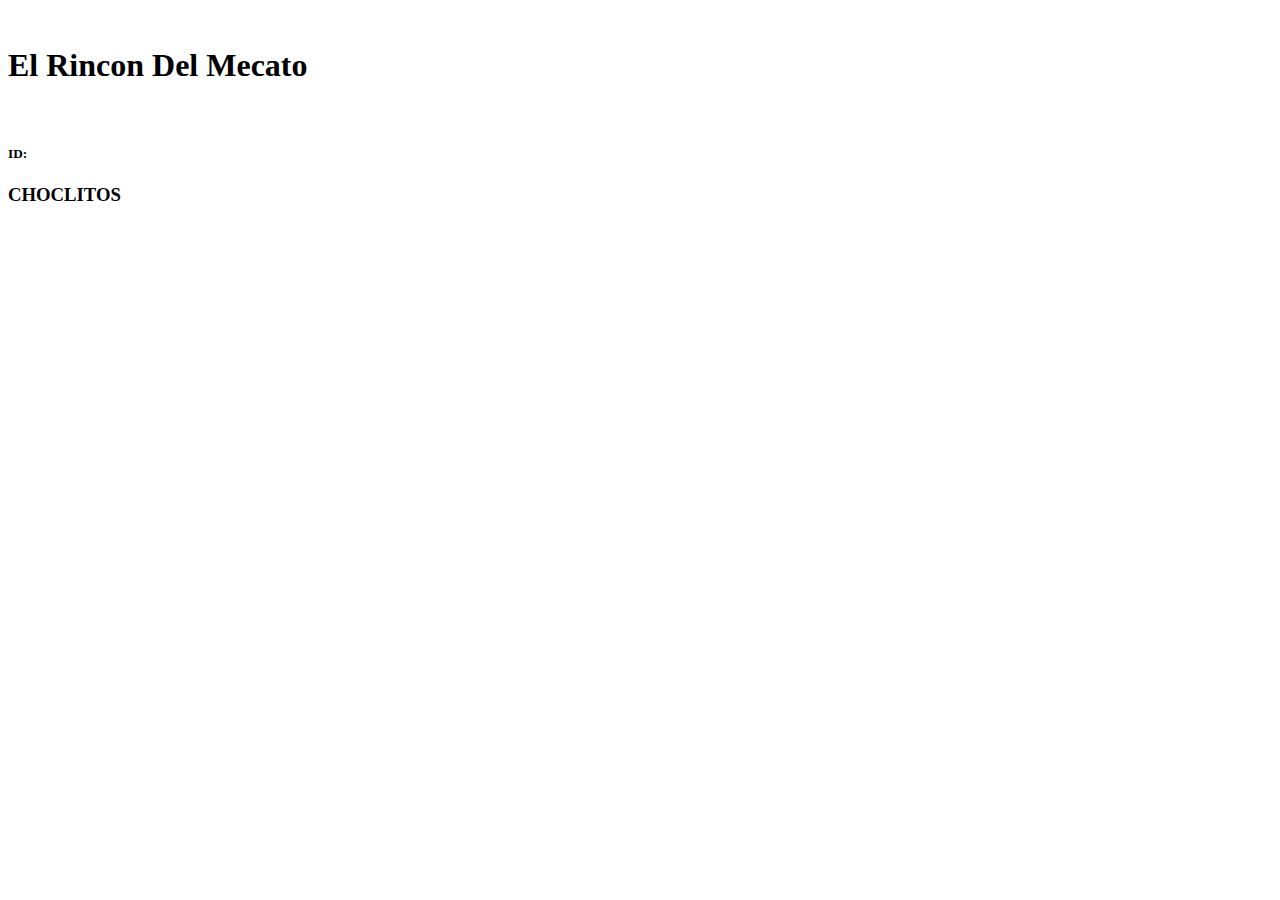
==== index.html @ e477b569 "tipografia" ====
<!DOCTYPE html>
<html lang="en">
<head>
    <meta charset="UTF-8">
    <meta name="viewport" content="width=device-width, initial-scale=1.0">
    <title>El Rincon Del Mecato</title>
</head>
<body>
    <header>
        <div class="container">
            <div class="containerLogo">
                <img src="" alt="">
            </div>

            <div class="containerTitle">
                <h1>El Rincon Del Mecato</h1>
            </div>
        </div>
    </header>
    <main>
        <section>
            <div class="container-img-text">
                <img src="" alt="">
                <div class="text">
                    <h5>ID:</h5>
                    <h3>CHOCLITOS</h3>
                    
                </div>
            </div>
        </section>
    </main>
</body>
</html>
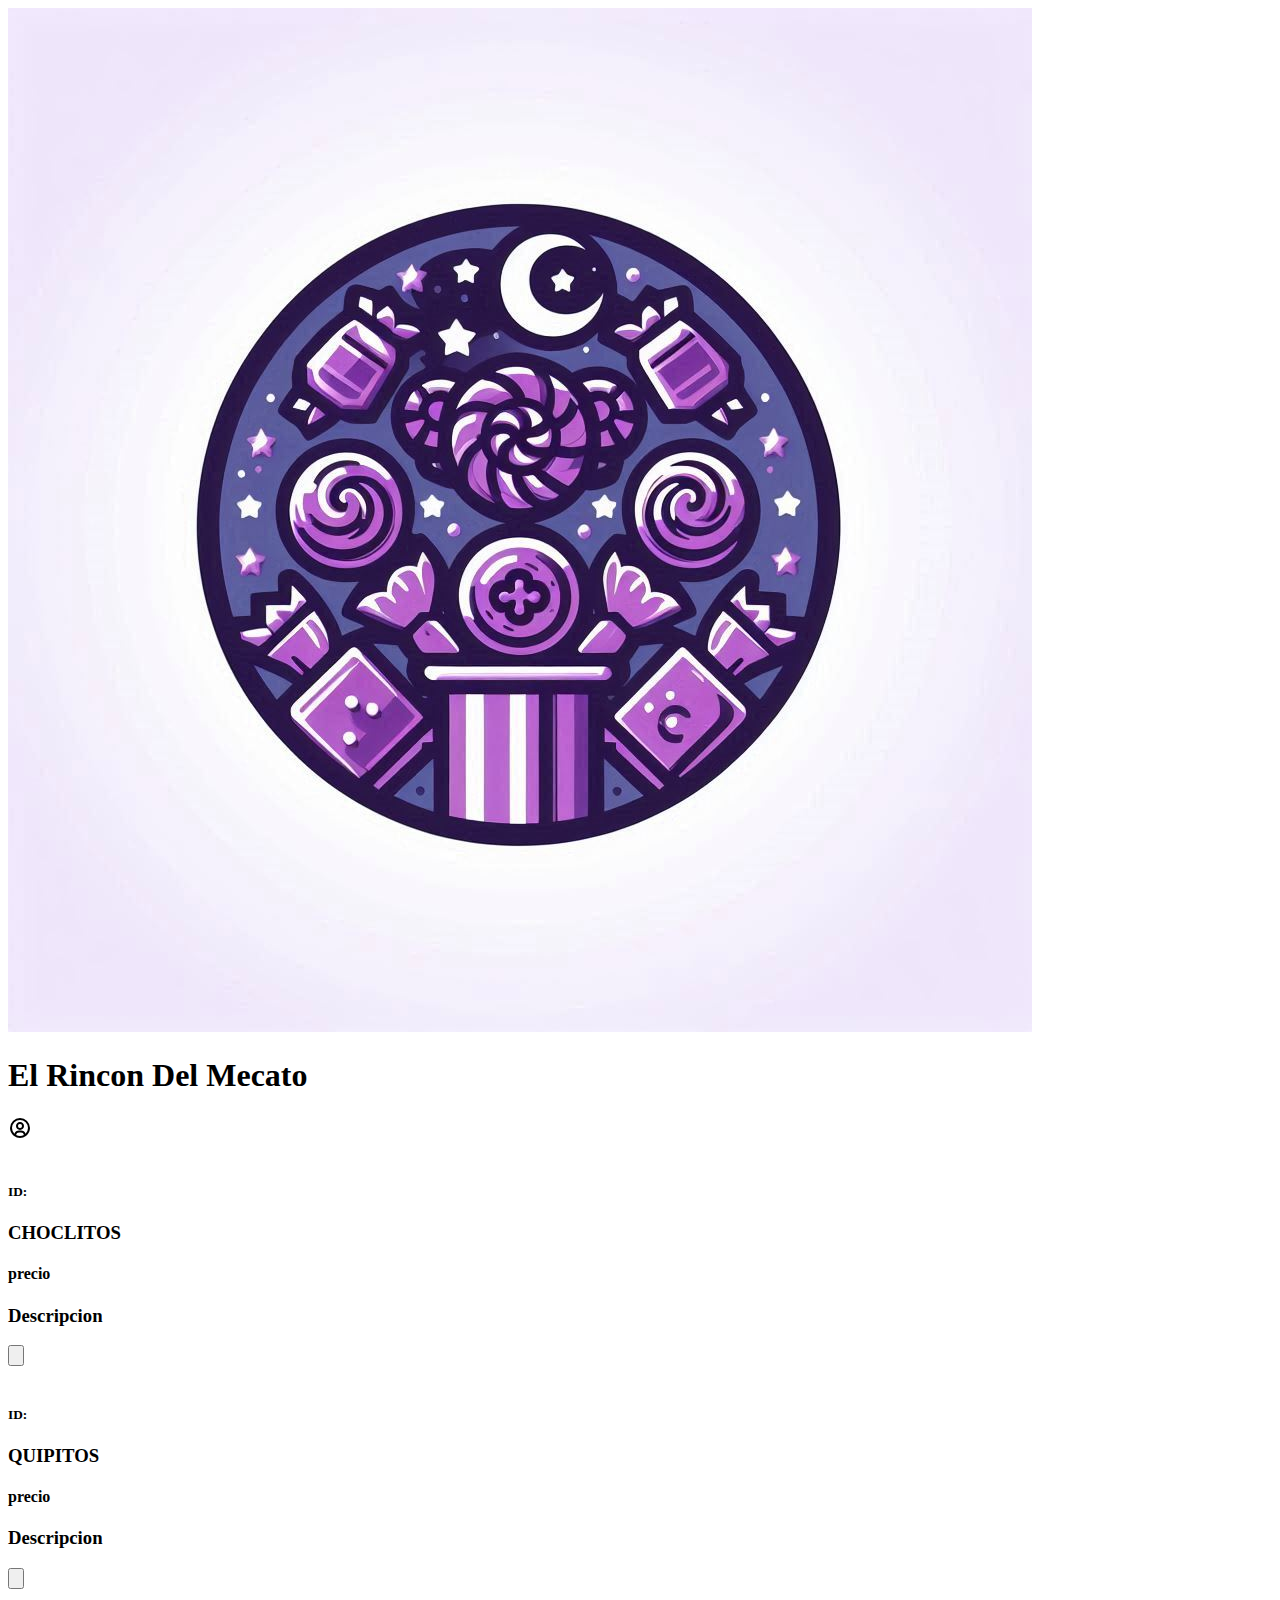
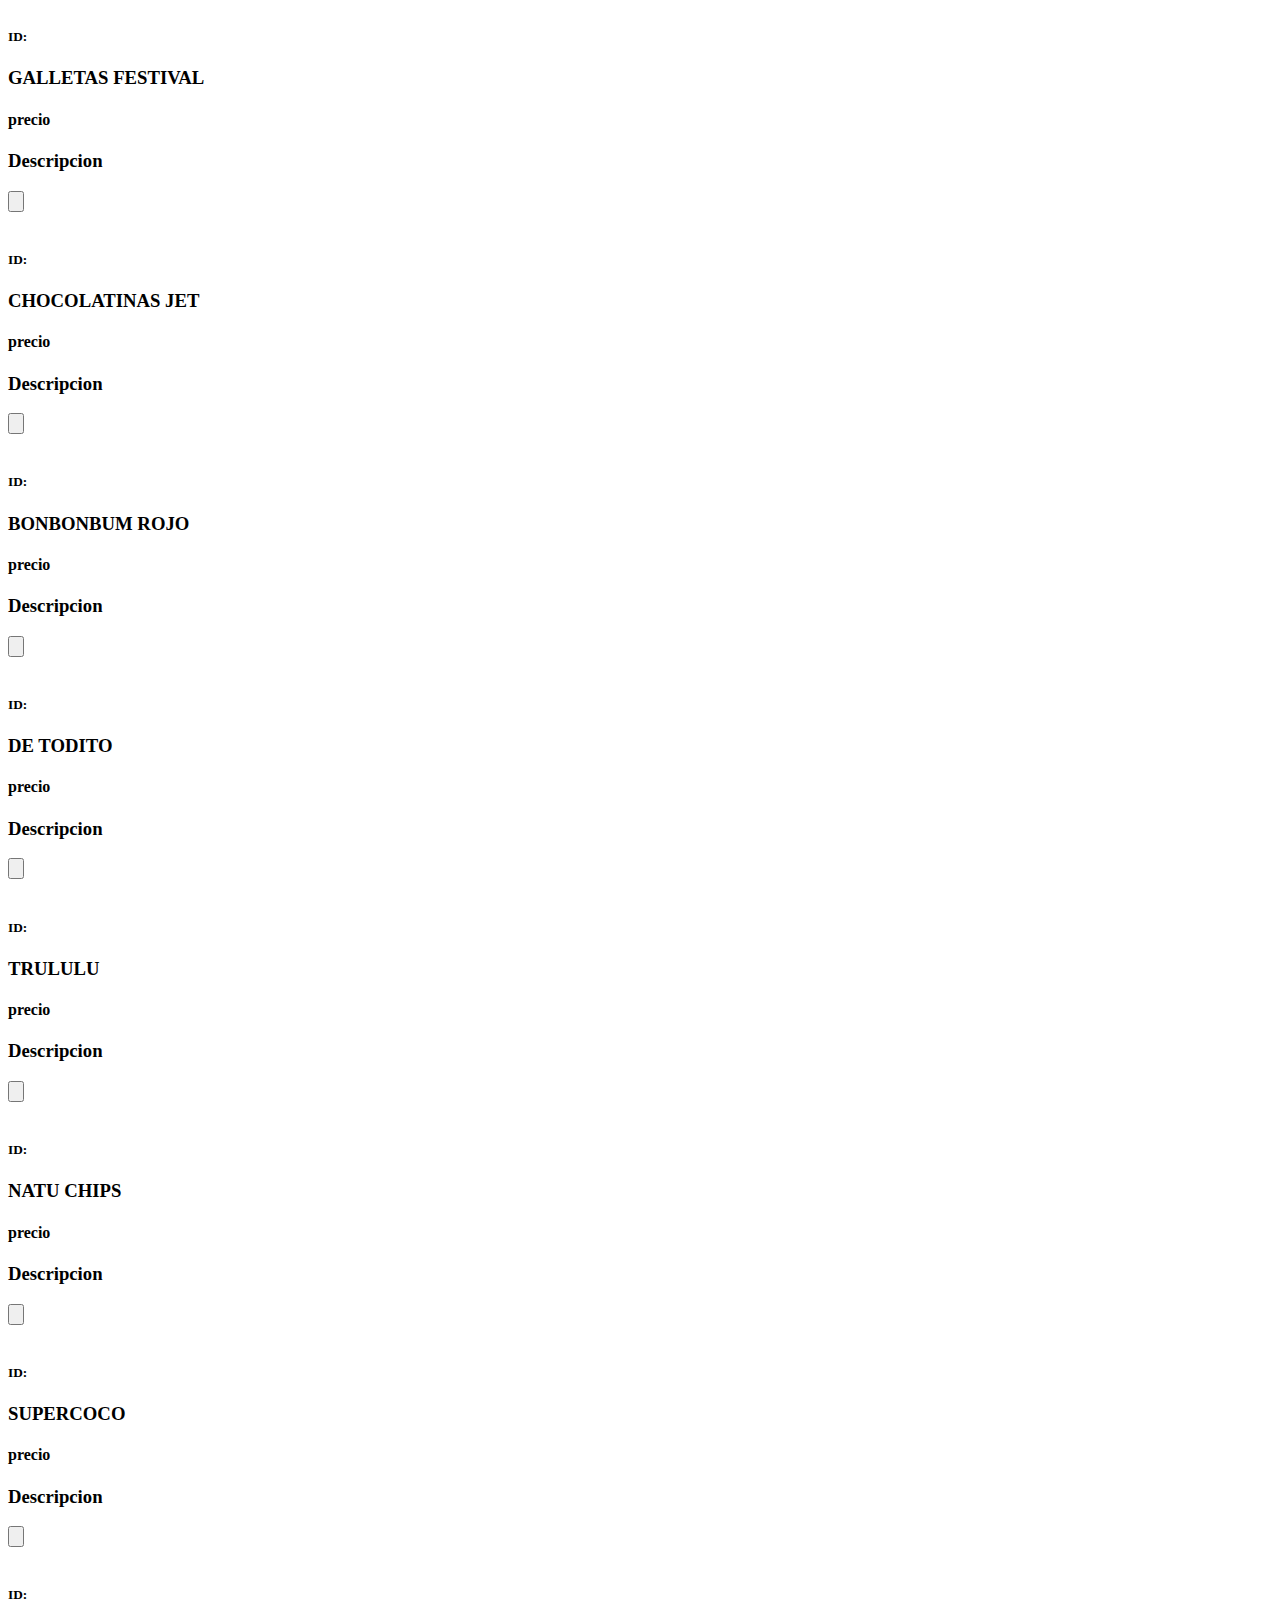
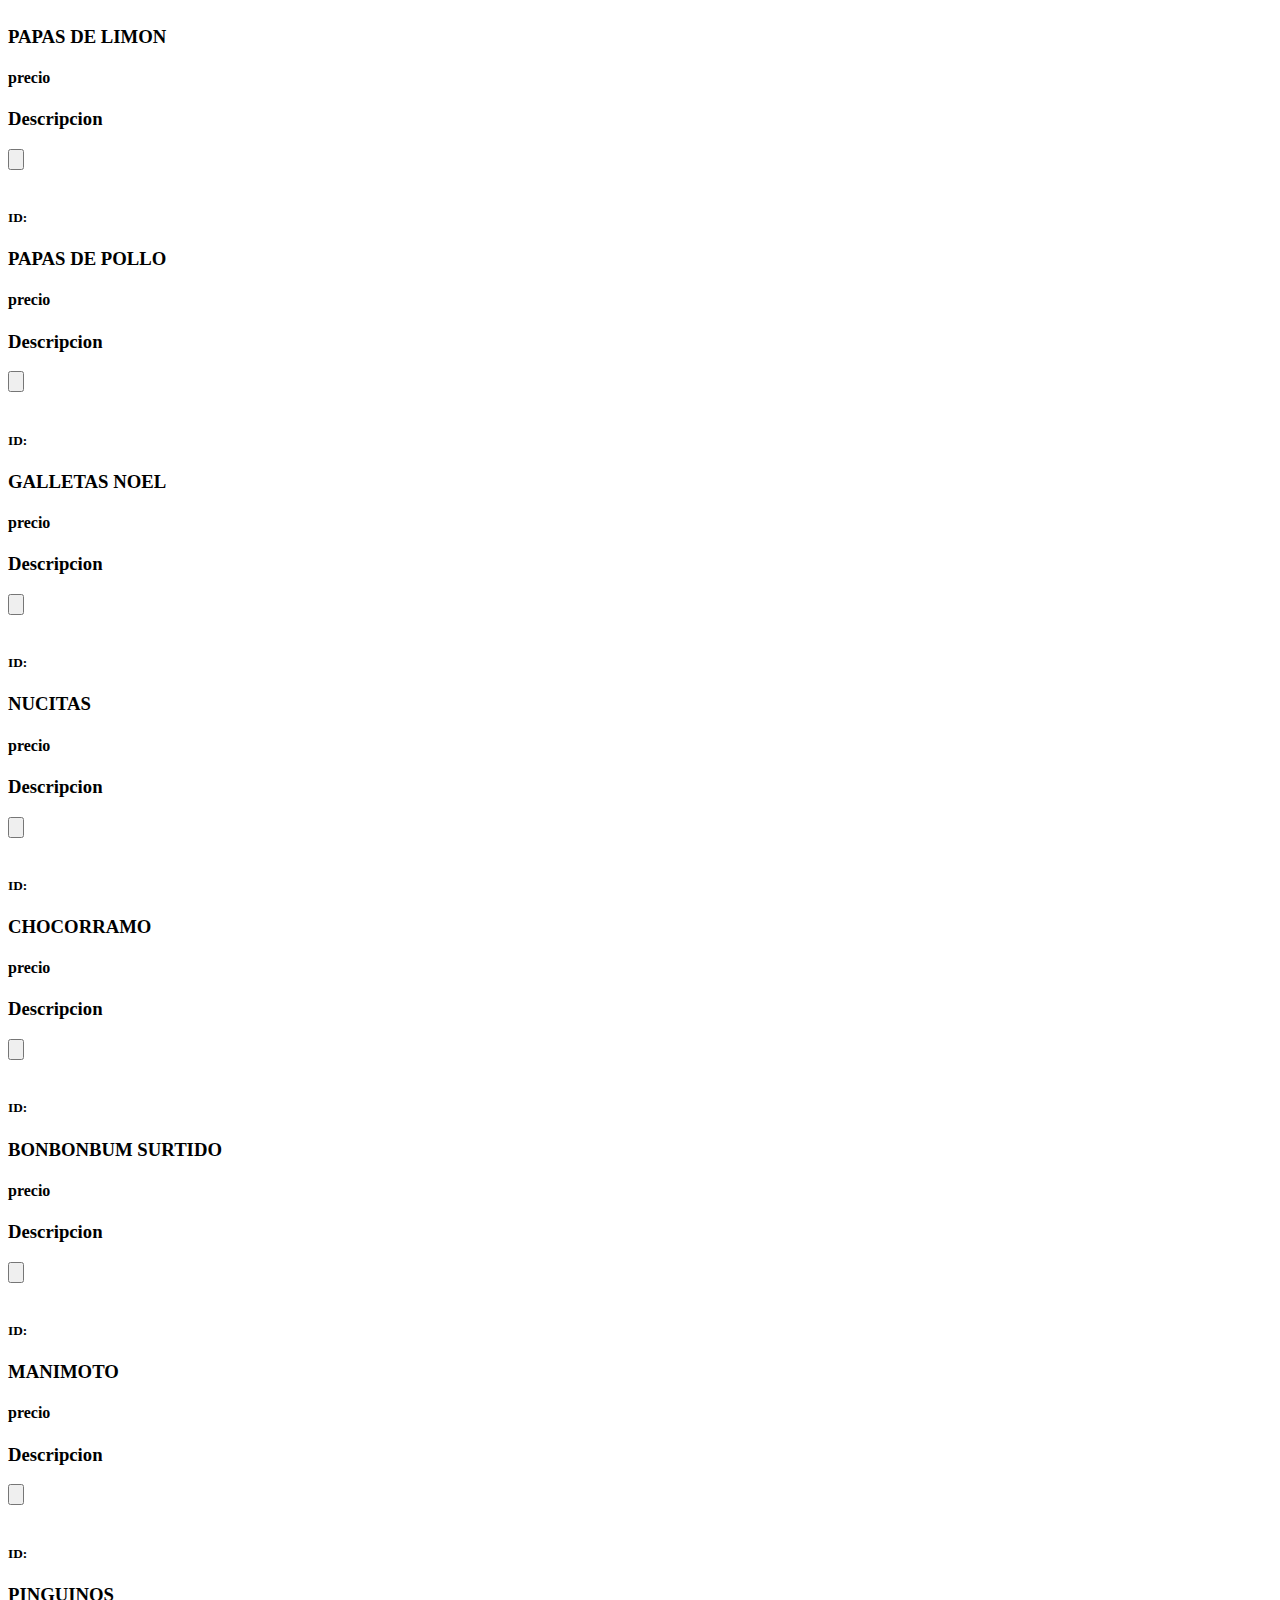
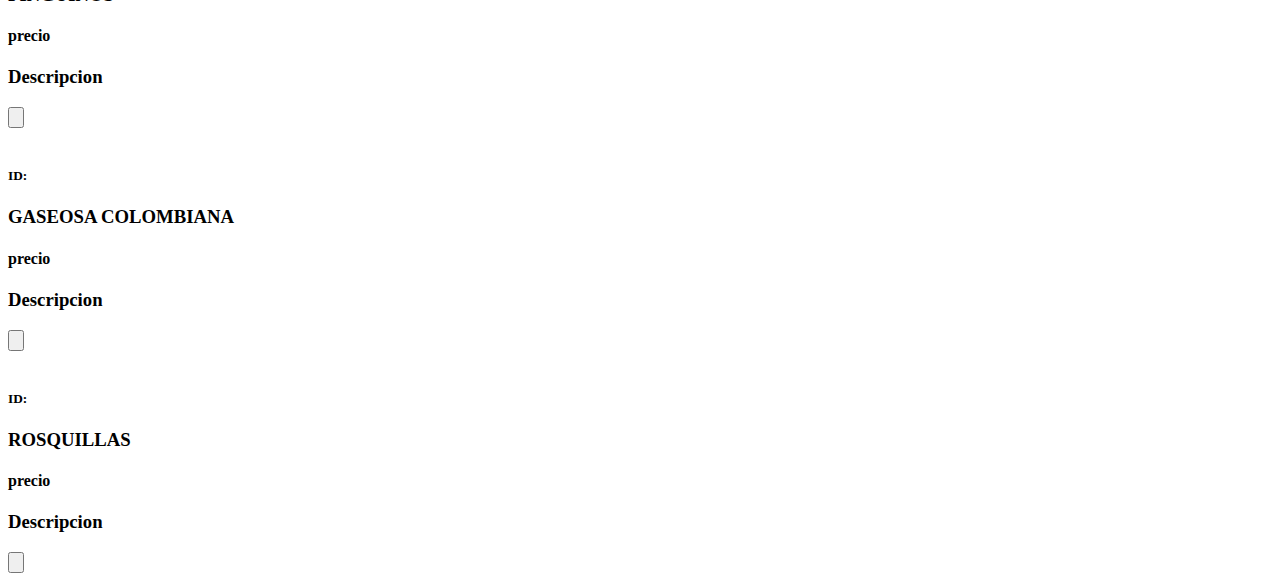
==== commit b0ace394: "tipografia" ====
--- a/index.html
+++ b/index.html
@@ -9,11 +9,15 @@
     <header>
         <div class="container">
             <div class="containerLogo">
-                <img src="" alt="">
+                <img src="images/Designer.jpeg" alt="">
             </div>
 
             <div class="containerTitle">
                 <h1>El Rincon Del Mecato</h1>
+            </div>
+
+            <div class="user">
+                <img src="images/bx-user-circle.svg" alt="">
             </div>
         </div>
     </header>
@@ -24,8 +28,190 @@
                 <div class="text">
                     <h5>ID:</h5>
                     <h3>CHOCLITOS</h3>
-                    
-                </div>
+                    <h4>precio</h4>
+                    <h3>Descripcion</h3>
+                </div>
+                <button><img src="" alt=""></button>
+            </div>
+            <div class="container-img-text">
+                <img src="" alt="">
+                <div class="text">
+                    <h5>ID:</h5>
+                    <h3>QUIPITOS</h3>
+                    <h4>precio</h4>
+                    <h3>Descripcion</h3>
+                </div>
+                <button><img src="" alt=""></button>
+            </div>
+            <div class="container-img-text">
+                <img src="" alt="">
+                <div class="text">
+                    <h5>ID:</h5>
+                    <h3>GALLETAS FESTIVAL</h3>
+                    <h4>precio</h4>
+                    <h3>Descripcion</h3>
+                </div>
+                <button><img src="" alt=""></button>
+            </div>
+            <div class="container-img-text">
+                <img src="" alt="">
+                <div class="text">
+                    <h5>ID:</h5>
+                    <h3>CHOCOLATINAS JET</h3>
+                    <h4>precio</h4>
+                    <h3>Descripcion</h3>
+                </div>
+                <button><img src="" alt=""></button>
+            </div>
+            <div class="container-img-text">
+                <img src="" alt="">
+                <div class="text">
+                    <h5>ID:</h5>
+                    <h3>BONBONBUM ROJO</h3>
+                    <h4>precio</h4>
+                    <h3>Descripcion</h3>
+                </div>
+                <button><img src="" alt=""></button>
+            </div>
+            <div class="container-img-text">
+                <img src="" alt="">
+                <div class="text">
+                    <h5>ID:</h5>
+                    <h3>DE TODITO</h3>
+                    <h4>precio</h4>
+                    <h3>Descripcion</h3>
+                </div>
+                <button><img src="" alt=""></button>
+            </div>
+            <div class="container-img-text">
+                <img src="" alt="">
+                <div class="text">
+                    <h5>ID:</h5>
+                    <h3>TRULULU</h3>
+                    <h4>precio</h4>
+                    <h3>Descripcion</h3>
+                </div>
+                <button><img src="" alt=""></button>
+            </div>
+            <div class="container-img-text">
+                <img src="" alt="">
+                <div class="text">
+                    <h5>ID:</h5>
+                    <h3>NATU CHIPS</h3>
+                    <h4>precio</h4>
+                    <h3>Descripcion</h3>
+                </div>
+                <button><img src="" alt=""></button>
+            </div>
+            <div class="container-img-text">
+                <img src="" alt="">
+                <div class="text">
+                    <h5>ID:</h5>
+                    <h3>SUPERCOCO</h3>
+                    <h4>precio</h4>
+                    <h3>Descripcion</h3>
+                </div>
+                <button><img src="" alt=""></button>
+            </div>
+            <div class="container-img-text">
+                <img src="" alt="">
+                <div class="text">
+                    <h5>ID:</h5>
+                    <h3>PAPAS DE LIMON</h3>
+                    <h4>precio</h4>
+                    <h3>Descripcion</h3>
+                </div>
+                <button><img src="" alt=""></button>
+            </div>
+            <div class="container-img-text">
+                <img src="" alt="">
+                <div class="text">
+                    <h5>ID:</h5>
+                    <h3>PAPAS DE POLLO</h3>
+                    <h4>precio</h4>
+                    <h3>Descripcion</h3>
+                </div>
+                <button><img src="" alt=""></button>
+            </div>
+            <div class="container-img-text">
+                <img src="" alt="">
+                <div class="text">
+                    <h5>ID:</h5>
+                    <h3>GALLETAS NOEL</h3>
+                    <h4>precio</h4>
+                    <h3>Descripcion</h3>
+                </div>
+                <button><img src="" alt=""></button>
+            </div>
+            <div class="container-img-text">
+                <img src="" alt="">
+                <div class="text">
+                    <h5>ID:</h5>
+                    <h3>NUCITAS</h3>
+                    <h4>precio</h4>
+                    <h3>Descripcion</h3>
+                </div>
+                <button><img src="" alt=""></button>
+            </div>
+            <div class="container-img-text">
+                <img src="" alt="">
+                <div class="text">
+                    <h5>ID:</h5>
+                    <h3>CHOCORRAMO</h3>
+                    <h4>precio</h4>
+                    <h3>Descripcion</h3>
+                </div>
+                <button><img src="" alt=""></button>
+            </div>
+            <div class="container-img-text">
+                <img src="" alt="">
+                <div class="text">
+                    <h5>ID:</h5>
+                    <h3>BONBONBUM SURTIDO</h3>
+                    <h4>precio</h4>
+                    <h3>Descripcion</h3>
+                </div>
+                <button><img src="" alt=""></button>
+            </div>
+            <div class="container-img-text">
+                <img src="" alt="">
+                <div class="text">
+                    <h5>ID:</h5>
+                    <h3>MANIMOTO</h3>
+                    <h4>precio</h4>
+                    <h3>Descripcion</h3>
+                </div>
+                <button><img src="" alt=""></button>
+            </div>
+            <div class="container-img-text">
+                <img src="" alt="">
+                <div class="text">
+                    <h5>ID:</h5>
+                    <h3>PINGUINOS</h3>
+                    <h4>precio</h4>
+                    <h3>Descripcion</h3>
+                </div>
+                <button><img src="" alt=""></button>
+            </div>
+            <div class="container-img-text">
+                <img src="" alt="">
+                <div class="text">
+                    <h5>ID:</h5>
+                    <h3>GASEOSA COLOMBIANA</h3>
+                    <h4>precio</h4>
+                    <h3>Descripcion</h3>
+                </div>
+                <button><img src="" alt=""></button>
+            </div>
+            <div class="container-img-text">
+                <img src="" alt="">
+                <div class="text">
+                    <h5>ID:</h5>
+                    <h3>ROSQUILLAS</h3>
+                    <h4>precio</h4>
+                    <h3>Descripcion</h3>
+                </div>
+                <button><img src="" alt=""></button>
             </div>
         </section>
     </main>
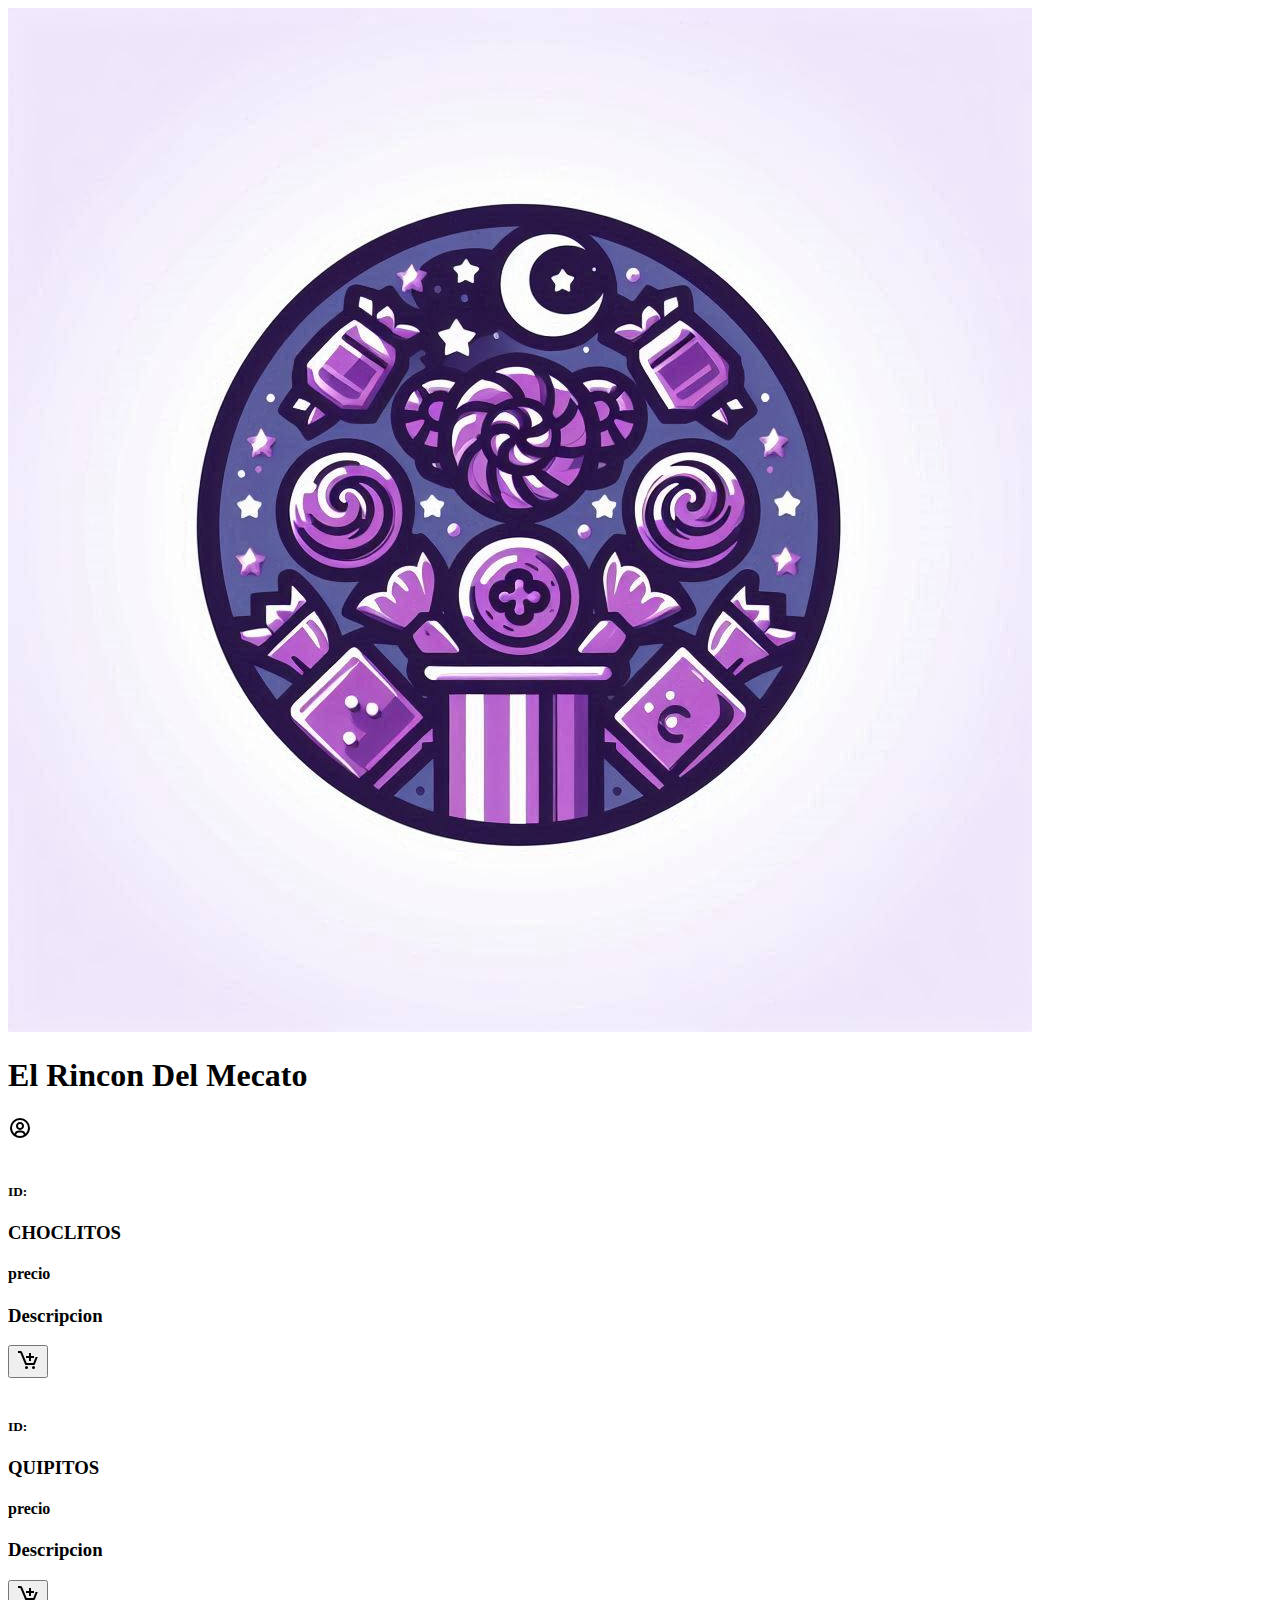
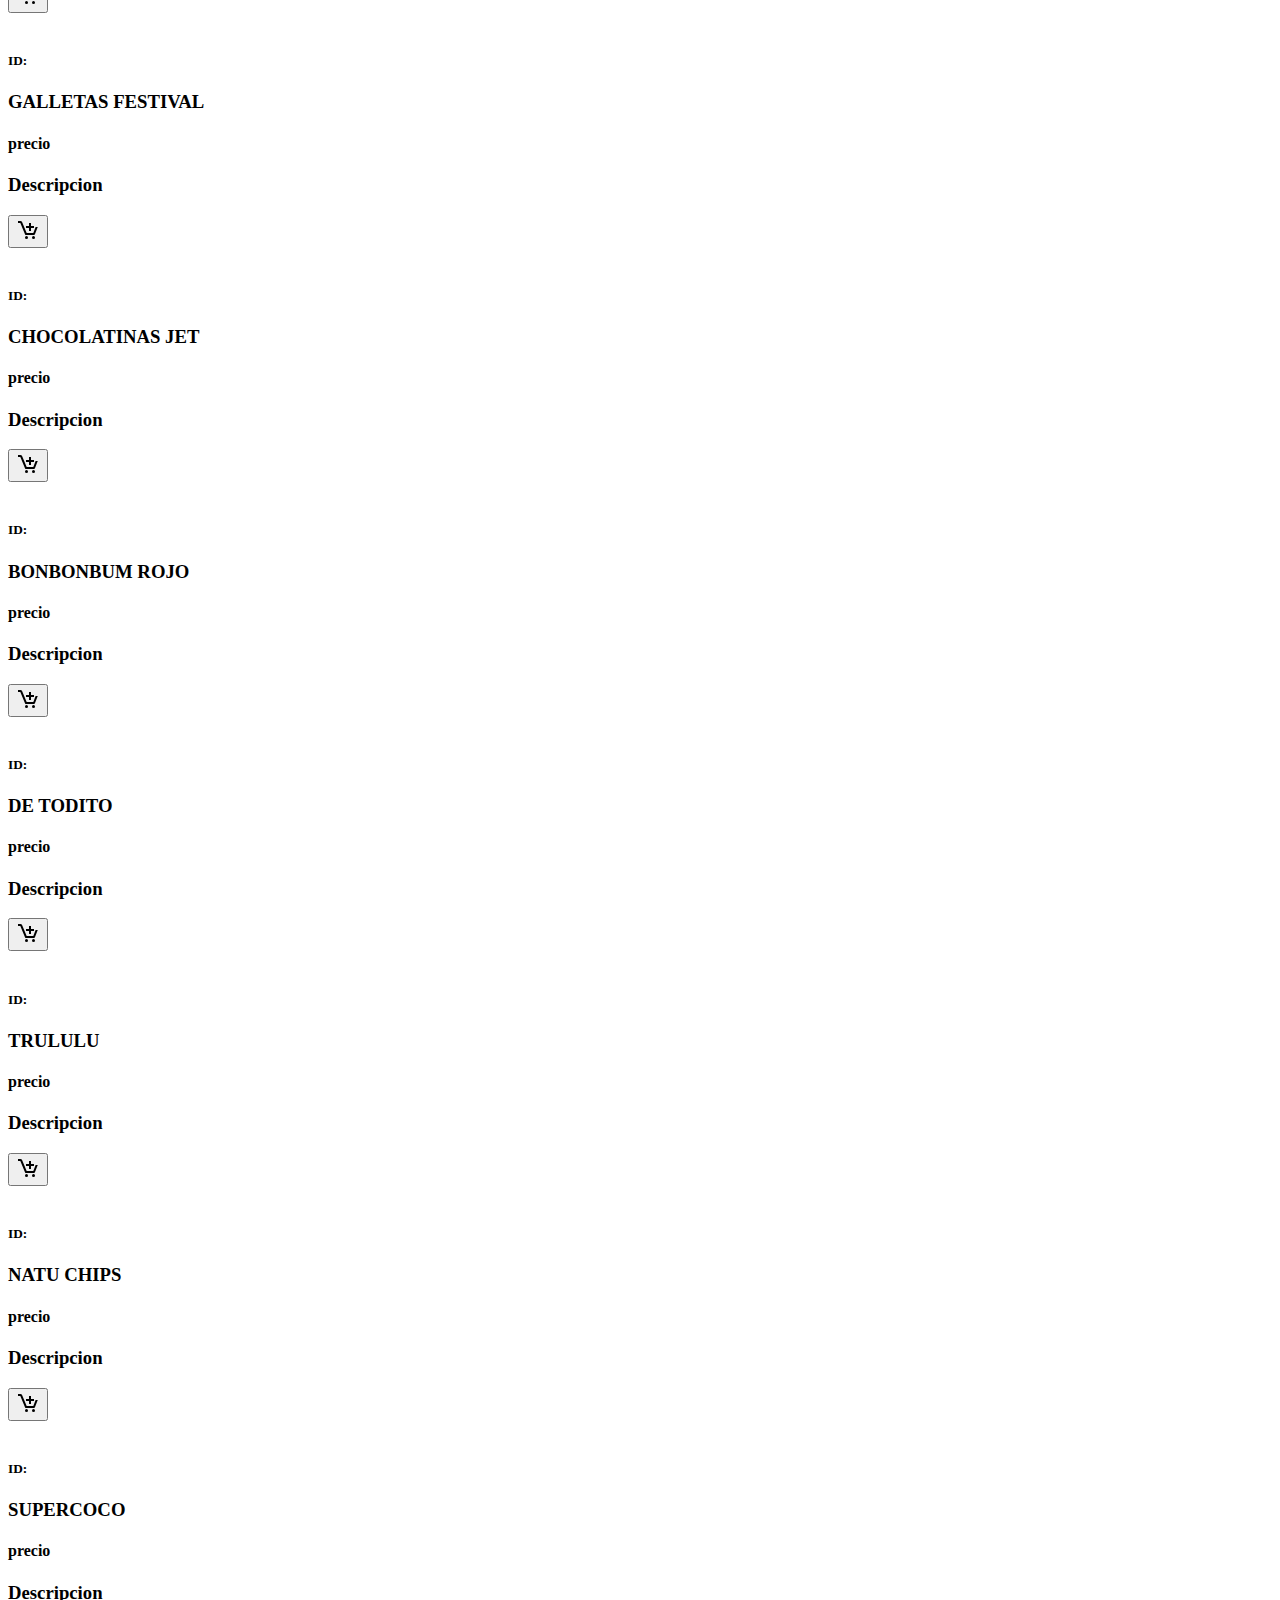
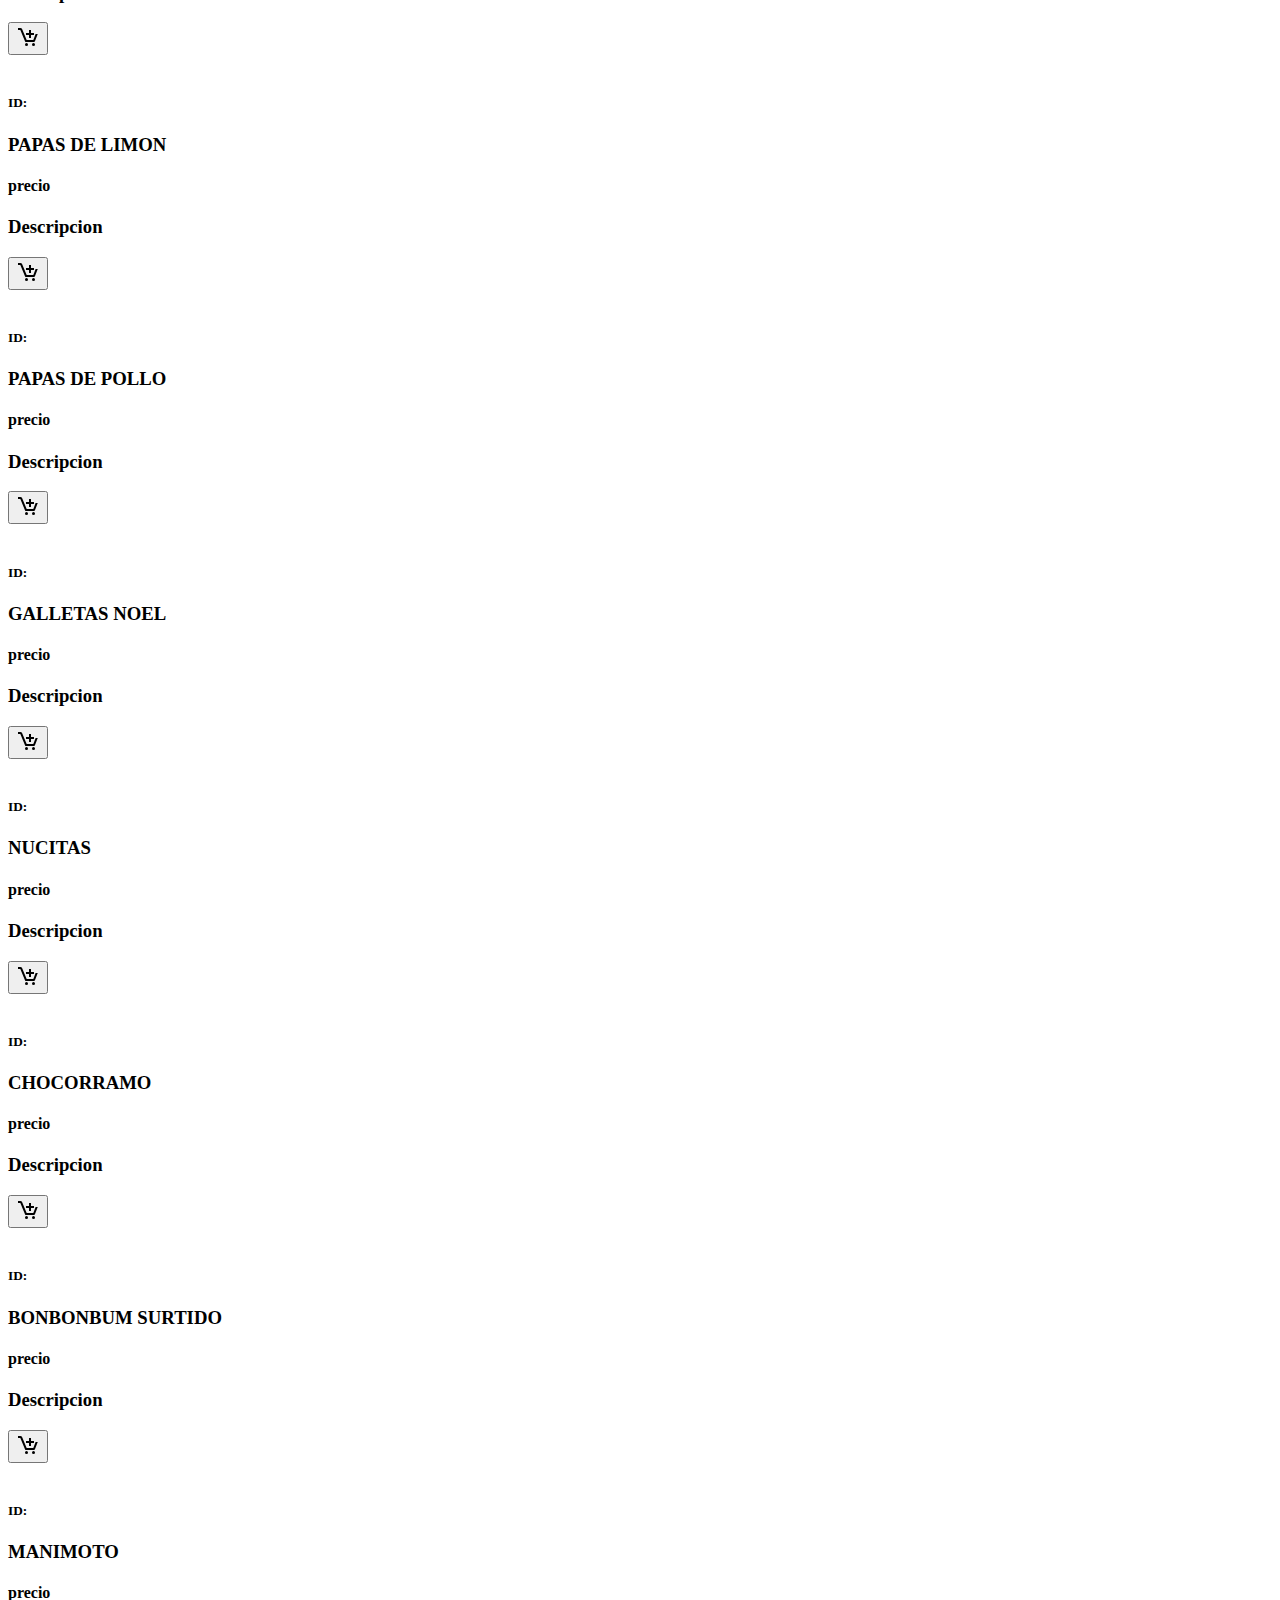
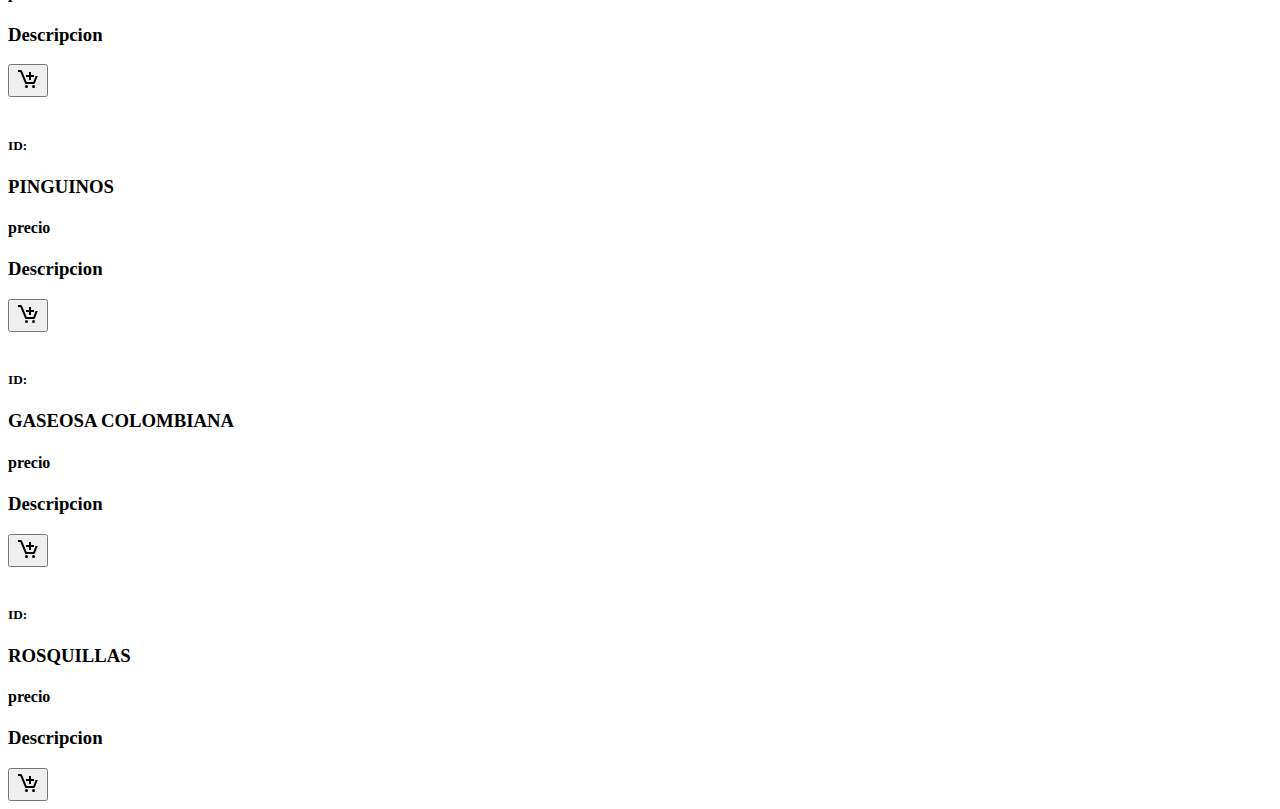
==== commit 969a85c5: "estructura de los productos" ====
--- a/index.html
+++ b/index.html
@@ -31,7 +31,7 @@
                     <h4>precio</h4>
                     <h3>Descripcion</h3>
                 </div>
-                <button><img src="" alt=""></button>
+                <button><img src="images/bx-cart-add.svg" alt=""></button>
             </div>
             <div class="container-img-text">
                 <img src="" alt="">
@@ -41,7 +41,7 @@
                     <h4>precio</h4>
                     <h3>Descripcion</h3>
                 </div>
-                <button><img src="" alt=""></button>
+                <button><img src="images/bx-cart-add.svg" alt=""></button>
             </div>
             <div class="container-img-text">
                 <img src="" alt="">
@@ -51,7 +51,7 @@
                     <h4>precio</h4>
                     <h3>Descripcion</h3>
                 </div>
-                <button><img src="" alt=""></button>
+                <button><img src="images/bx-cart-add.svg" alt=""></button>
             </div>
             <div class="container-img-text">
                 <img src="" alt="">
@@ -61,7 +61,7 @@
                     <h4>precio</h4>
                     <h3>Descripcion</h3>
                 </div>
-                <button><img src="" alt=""></button>
+                <button><img src="images/bx-cart-add.svg" alt=""></button>
             </div>
             <div class="container-img-text">
                 <img src="" alt="">
@@ -71,7 +71,7 @@
                     <h4>precio</h4>
                     <h3>Descripcion</h3>
                 </div>
-                <button><img src="" alt=""></button>
+                <button><img src="images/bx-cart-add.svg" alt=""></button>
             </div>
             <div class="container-img-text">
                 <img src="" alt="">
@@ -81,7 +81,7 @@
                     <h4>precio</h4>
                     <h3>Descripcion</h3>
                 </div>
-                <button><img src="" alt=""></button>
+                <button><img src="images/bx-cart-add.svg" alt=""></button>
             </div>
             <div class="container-img-text">
                 <img src="" alt="">
@@ -91,7 +91,7 @@
                     <h4>precio</h4>
                     <h3>Descripcion</h3>
                 </div>
-                <button><img src="" alt=""></button>
+                <button><img src="images/bx-cart-add.svg" alt=""></button>
             </div>
             <div class="container-img-text">
                 <img src="" alt="">
@@ -101,7 +101,7 @@
                     <h4>precio</h4>
                     <h3>Descripcion</h3>
                 </div>
-                <button><img src="" alt=""></button>
+                <button><img src="images/bx-cart-add.svg" alt=""></button>
             </div>
             <div class="container-img-text">
                 <img src="" alt="">
@@ -111,7 +111,7 @@
                     <h4>precio</h4>
                     <h3>Descripcion</h3>
                 </div>
-                <button><img src="" alt=""></button>
+                <button><img src="images/bx-cart-add.svg" alt=""></button>
             </div>
             <div class="container-img-text">
                 <img src="" alt="">
@@ -121,7 +121,7 @@
                     <h4>precio</h4>
                     <h3>Descripcion</h3>
                 </div>
-                <button><img src="" alt=""></button>
+                <button><img src="images/bx-cart-add.svg" alt=""></button>
             </div>
             <div class="container-img-text">
                 <img src="" alt="">
@@ -131,7 +131,7 @@
                     <h4>precio</h4>
                     <h3>Descripcion</h3>
                 </div>
-                <button><img src="" alt=""></button>
+                <button><img src="images/bx-cart-add.svg" alt=""></button>
             </div>
             <div class="container-img-text">
                 <img src="" alt="">
@@ -141,7 +141,7 @@
                     <h4>precio</h4>
                     <h3>Descripcion</h3>
                 </div>
-                <button><img src="" alt=""></button>
+                <button><img src="images/bx-cart-add.svg" alt=""></button>
             </div>
             <div class="container-img-text">
                 <img src="" alt="">
@@ -151,7 +151,7 @@
                     <h4>precio</h4>
                     <h3>Descripcion</h3>
                 </div>
-                <button><img src="" alt=""></button>
+                <button><img src="images/bx-cart-add.svg" alt=""></button>
             </div>
             <div class="container-img-text">
                 <img src="" alt="">
@@ -161,7 +161,7 @@
                     <h4>precio</h4>
                     <h3>Descripcion</h3>
                 </div>
-                <button><img src="" alt=""></button>
+                <button><img src="images/bx-cart-add.svg" alt=""></button>
             </div>
             <div class="container-img-text">
                 <img src="" alt="">
@@ -171,7 +171,7 @@
                     <h4>precio</h4>
                     <h3>Descripcion</h3>
                 </div>
-                <button><img src="" alt=""></button>
+                <button><img src="images/bx-cart-add.svg" alt=""></button>
             </div>
             <div class="container-img-text">
                 <img src="" alt="">
@@ -181,7 +181,7 @@
                     <h4>precio</h4>
                     <h3>Descripcion</h3>
                 </div>
-                <button><img src="" alt=""></button>
+                <button><img src="images/bx-cart-add.svg" alt=""></button>
             </div>
             <div class="container-img-text">
                 <img src="" alt="">
@@ -191,7 +191,7 @@
                     <h4>precio</h4>
                     <h3>Descripcion</h3>
                 </div>
-                <button><img src="" alt=""></button>
+                <button><img src="images/bx-cart-add.svg" alt=""></button>
             </div>
             <div class="container-img-text">
                 <img src="" alt="">
@@ -201,7 +201,7 @@
                     <h4>precio</h4>
                     <h3>Descripcion</h3>
                 </div>
-                <button><img src="" alt=""></button>
+                <button><img src="images/bx-cart-add.svg" alt=""></button>
             </div>
             <div class="container-img-text">
                 <img src="" alt="">
@@ -211,7 +211,7 @@
                     <h4>precio</h4>
                     <h3>Descripcion</h3>
                 </div>
-                <button><img src="" alt=""></button>
+                <button><img src="images/bx-cart-add.svg" alt=""></button>
             </div>
         </section>
     </main>
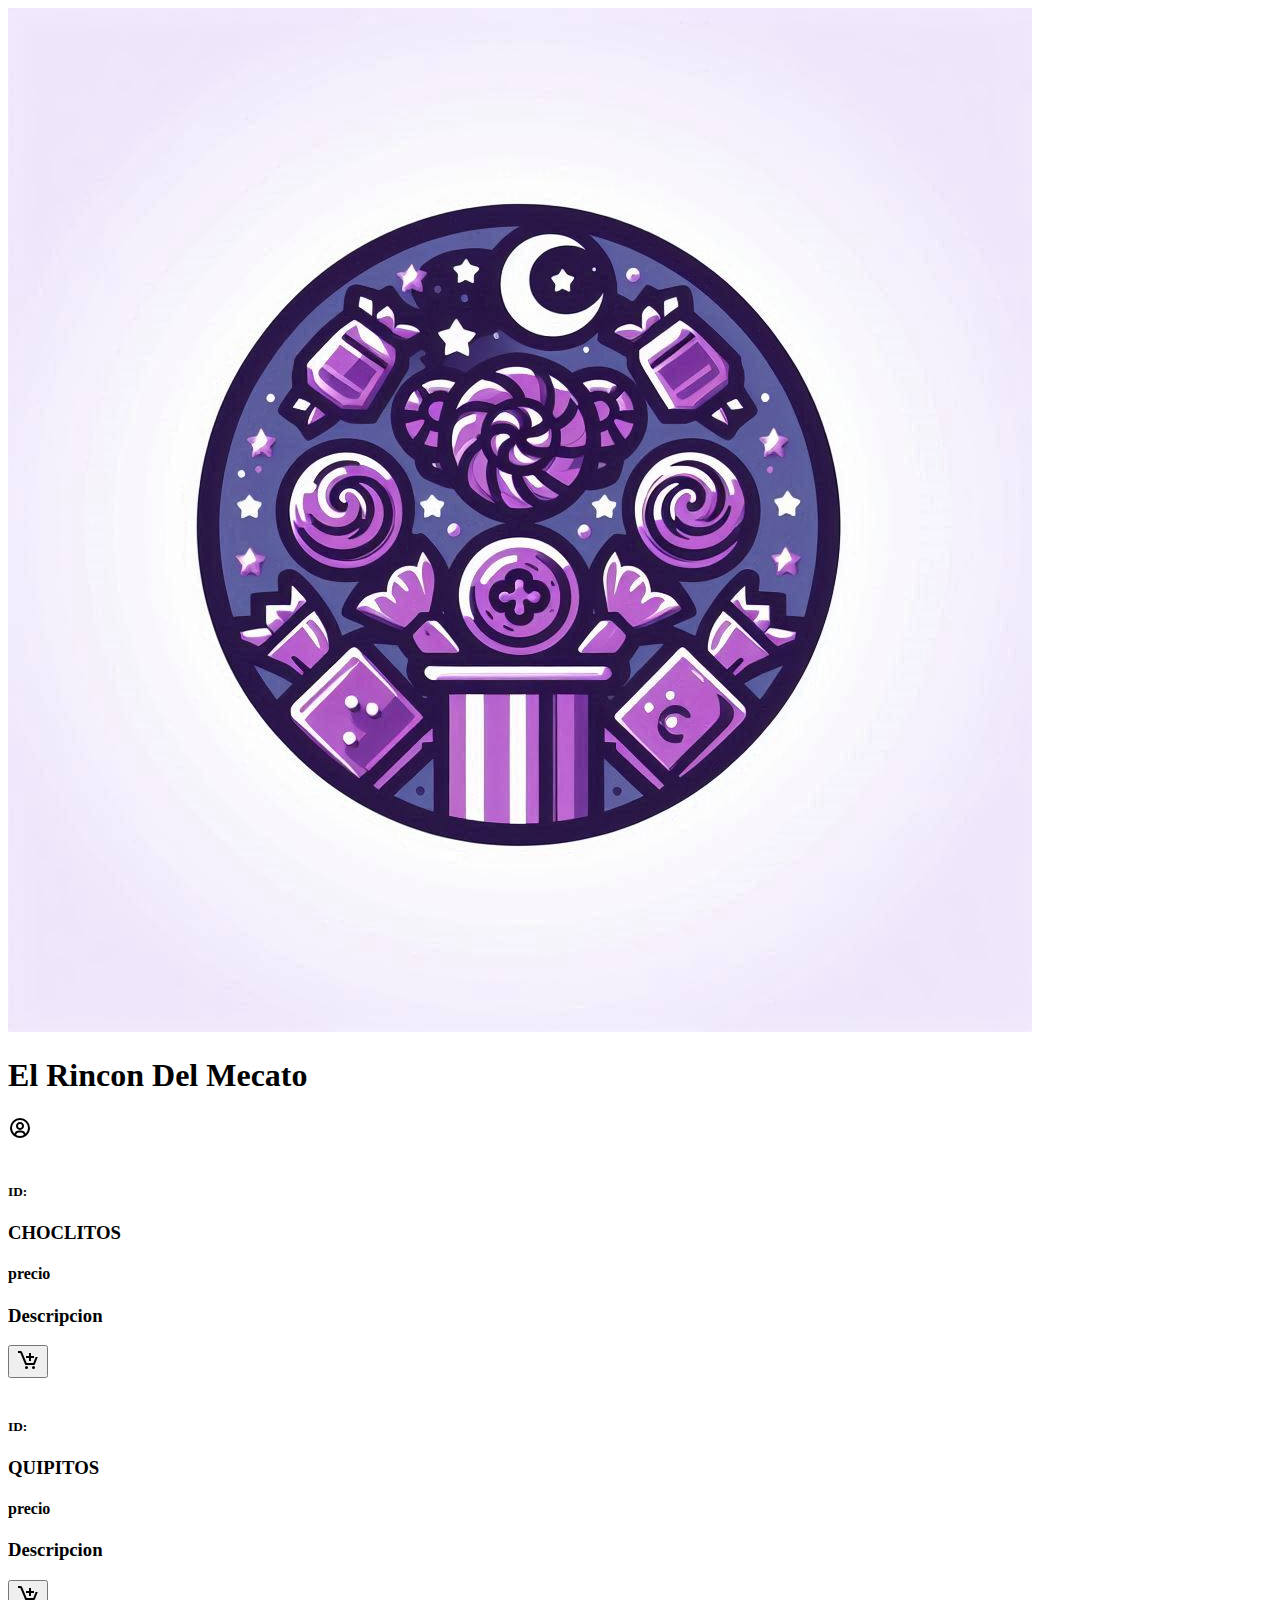
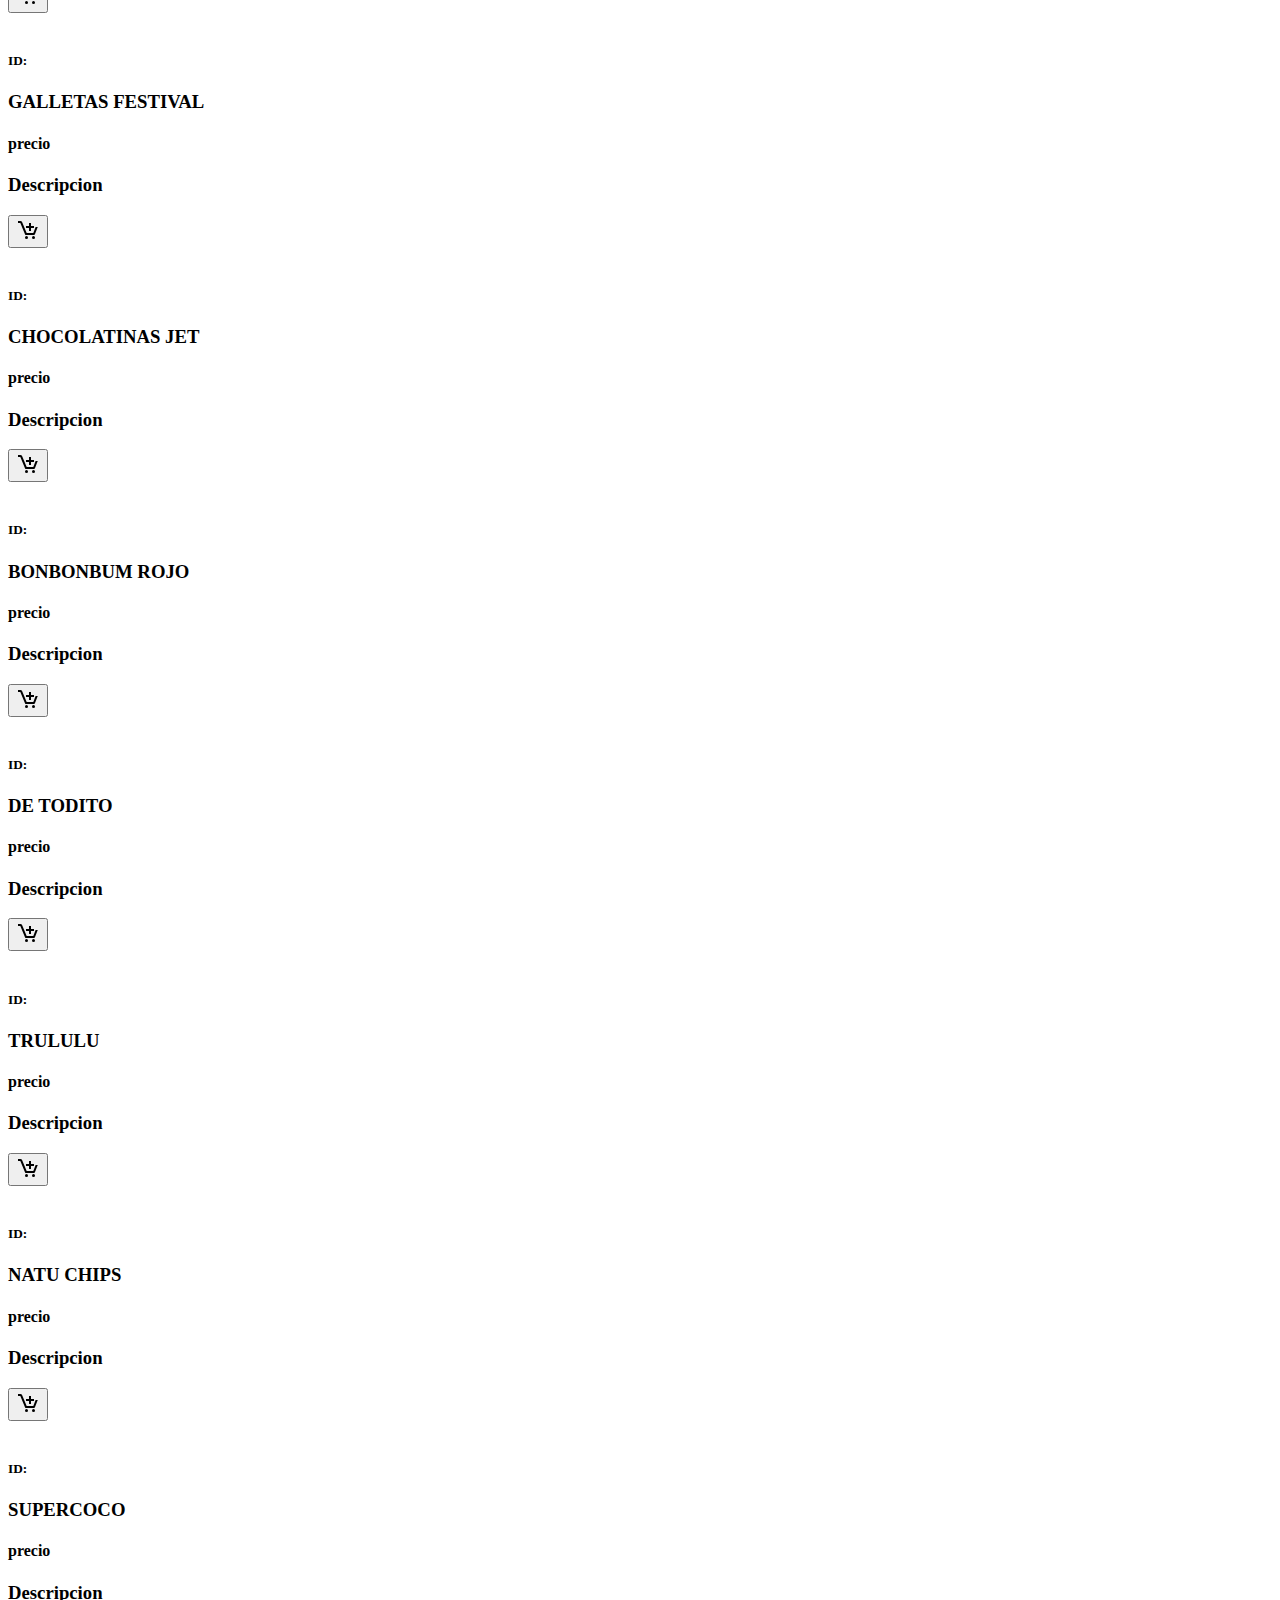
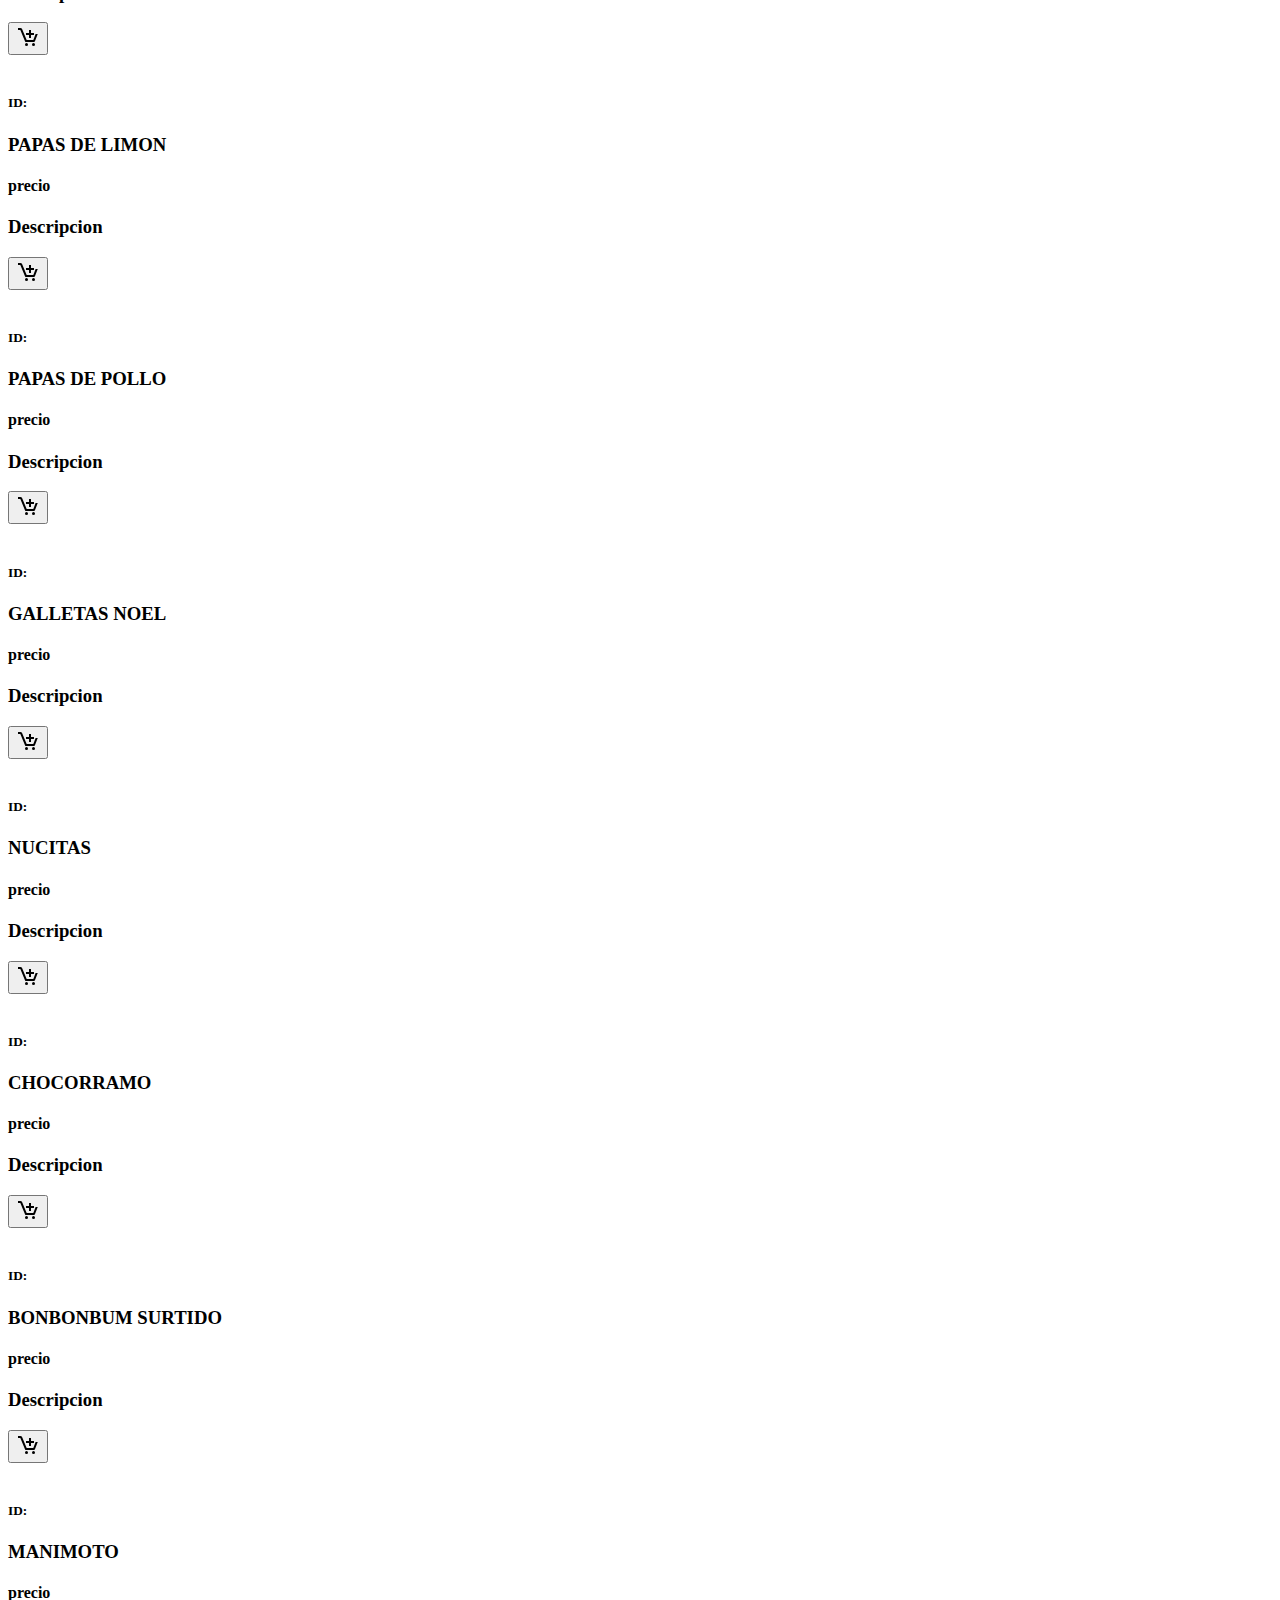
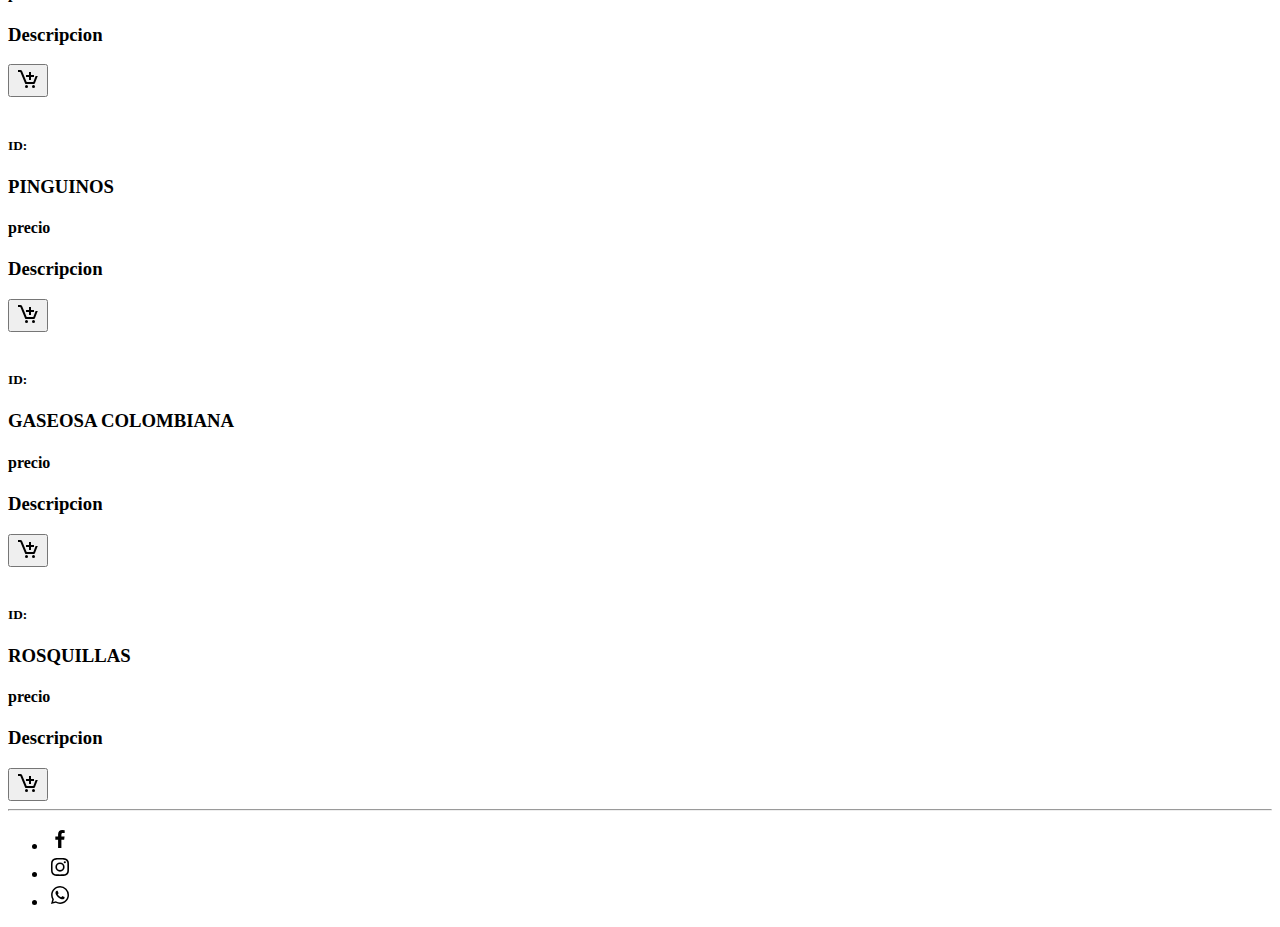
==== commit 689bdac8: "estructura del footer" ====
--- a/index.html
+++ b/index.html
@@ -9,7 +9,7 @@
     <header>
         <div class="container">
             <div class="containerLogo">
-                <img src="images/Designer.jpeg" alt="">
+                <img src="icons and logo/Designer.jpeg" alt="">
             </div>
 
             <div class="containerTitle">
@@ -17,7 +17,7 @@
             </div>
 
             <div class="user">
-                <img src="images/bx-user-circle.svg" alt="">
+                <img src="icons and logo/bx-user-circle.svg" alt="">
             </div>
         </div>
     </header>
@@ -31,7 +31,7 @@
                     <h4>precio</h4>
                     <h3>Descripcion</h3>
                 </div>
-                <button><img src="images/bx-cart-add.svg" alt=""></button>
+                <button><img src="icons and logo/bx-cart-add.svg" alt=""></button>
             </div>
             <div class="container-img-text">
                 <img src="" alt="">
@@ -41,7 +41,7 @@
                     <h4>precio</h4>
                     <h3>Descripcion</h3>
                 </div>
-                <button><img src="images/bx-cart-add.svg" alt=""></button>
+                <button><img src="icons and logo/bx-cart-add.svg" alt=""></button>
             </div>
             <div class="container-img-text">
                 <img src="" alt="">
@@ -51,7 +51,7 @@
                     <h4>precio</h4>
                     <h3>Descripcion</h3>
                 </div>
-                <button><img src="images/bx-cart-add.svg" alt=""></button>
+                <button><img src="icons and logo/bx-cart-add.svg" alt=""></button>
             </div>
             <div class="container-img-text">
                 <img src="" alt="">
@@ -61,7 +61,7 @@
                     <h4>precio</h4>
                     <h3>Descripcion</h3>
                 </div>
-                <button><img src="images/bx-cart-add.svg" alt=""></button>
+                <button><img src="icons and logo/bx-cart-add.svg" alt=""></button>
             </div>
             <div class="container-img-text">
                 <img src="" alt="">
@@ -71,7 +71,7 @@
                     <h4>precio</h4>
                     <h3>Descripcion</h3>
                 </div>
-                <button><img src="images/bx-cart-add.svg" alt=""></button>
+                <button><img src="icons and logo/bx-cart-add.svg" alt=""></button>
             </div>
             <div class="container-img-text">
                 <img src="" alt="">
@@ -81,7 +81,7 @@
                     <h4>precio</h4>
                     <h3>Descripcion</h3>
                 </div>
-                <button><img src="images/bx-cart-add.svg" alt=""></button>
+                <button><img src="icons and logo/bx-cart-add.svg" alt=""></button>
             </div>
             <div class="container-img-text">
                 <img src="" alt="">
@@ -91,7 +91,7 @@
                     <h4>precio</h4>
                     <h3>Descripcion</h3>
                 </div>
-                <button><img src="images/bx-cart-add.svg" alt=""></button>
+                <button><img src="icons and logo/bx-cart-add.svg" alt=""></button>
             </div>
             <div class="container-img-text">
                 <img src="" alt="">
@@ -101,7 +101,7 @@
                     <h4>precio</h4>
                     <h3>Descripcion</h3>
                 </div>
-                <button><img src="images/bx-cart-add.svg" alt=""></button>
+                <button><img src="icons and logo/bx-cart-add.svg" alt=""></button>
             </div>
             <div class="container-img-text">
                 <img src="" alt="">
@@ -111,7 +111,7 @@
                     <h4>precio</h4>
                     <h3>Descripcion</h3>
                 </div>
-                <button><img src="images/bx-cart-add.svg" alt=""></button>
+                <button><img src="icons and logo/bx-cart-add.svg" alt=""></button>
             </div>
             <div class="container-img-text">
                 <img src="" alt="">
@@ -121,7 +121,7 @@
                     <h4>precio</h4>
                     <h3>Descripcion</h3>
                 </div>
-                <button><img src="images/bx-cart-add.svg" alt=""></button>
+                <button><img src="icons and logo/bx-cart-add.svg" alt=""></button>
             </div>
             <div class="container-img-text">
                 <img src="" alt="">
@@ -131,7 +131,7 @@
                     <h4>precio</h4>
                     <h3>Descripcion</h3>
                 </div>
-                <button><img src="images/bx-cart-add.svg" alt=""></button>
+                <button><img src="icons and logo/bx-cart-add.svg" alt=""></button>
             </div>
             <div class="container-img-text">
                 <img src="" alt="">
@@ -141,7 +141,7 @@
                     <h4>precio</h4>
                     <h3>Descripcion</h3>
                 </div>
-                <button><img src="images/bx-cart-add.svg" alt=""></button>
+                <button><img src="icons and logo/bx-cart-add.svg" alt=""></button>
             </div>
             <div class="container-img-text">
                 <img src="" alt="">
@@ -151,7 +151,7 @@
                     <h4>precio</h4>
                     <h3>Descripcion</h3>
                 </div>
-                <button><img src="images/bx-cart-add.svg" alt=""></button>
+                <button><img src="icons and logo/bx-cart-add.svg" alt=""></button>
             </div>
             <div class="container-img-text">
                 <img src="" alt="">
@@ -161,7 +161,7 @@
                     <h4>precio</h4>
                     <h3>Descripcion</h3>
                 </div>
-                <button><img src="images/bx-cart-add.svg" alt=""></button>
+                <button><img src="icons and logo/bx-cart-add.svg" alt=""></button>
             </div>
             <div class="container-img-text">
                 <img src="" alt="">
@@ -171,7 +171,7 @@
                     <h4>precio</h4>
                     <h3>Descripcion</h3>
                 </div>
-                <button><img src="images/bx-cart-add.svg" alt=""></button>
+                <button><img src="icons and logo/bx-cart-add.svg" alt=""></button>
             </div>
             <div class="container-img-text">
                 <img src="" alt="">
@@ -181,7 +181,7 @@
                     <h4>precio</h4>
                     <h3>Descripcion</h3>
                 </div>
-                <button><img src="images/bx-cart-add.svg" alt=""></button>
+                <button><img src="icons and logo/bx-cart-add.svg" alt=""></button>
             </div>
             <div class="container-img-text">
                 <img src="" alt="">
@@ -191,7 +191,7 @@
                     <h4>precio</h4>
                     <h3>Descripcion</h3>
                 </div>
-                <button><img src="images/bx-cart-add.svg" alt=""></button>
+                <button><img src="icons and logo/bx-cart-add.svg" alt=""></button>
             </div>
             <div class="container-img-text">
                 <img src="" alt="">
@@ -201,7 +201,7 @@
                     <h4>precio</h4>
                     <h3>Descripcion</h3>
                 </div>
-                <button><img src="images/bx-cart-add.svg" alt=""></button>
+                <button><img src="icons and logo/bx-cart-add.svg" alt=""></button>
             </div>
             <div class="container-img-text">
                 <img src="" alt="">
@@ -211,9 +211,17 @@
                     <h4>precio</h4>
                     <h3>Descripcion</h3>
                 </div>
-                <button><img src="images/bx-cart-add.svg" alt=""></button>
+                <button><img src="icons and logo/bx-cart-add.svg" alt=""></button>
             </div>
         </section>
+        <footer>
+            <hr class="lineaFooter">
+            <ul class="redes-sociales">
+                <li><a href="#"><img src="icons and logo/bxl-facebook.svg" alt=""></a></li>
+                <li><a href="#"> <img src="icons and logo/bxl-instagram.svg" alt=""></a></li>
+                <li><a href="#"><img src="icons and logo/bxl-whatsapp.svg" alt=""></a></li>
+            </ul>
+        </footer>
     </main>
 </body>
 </html>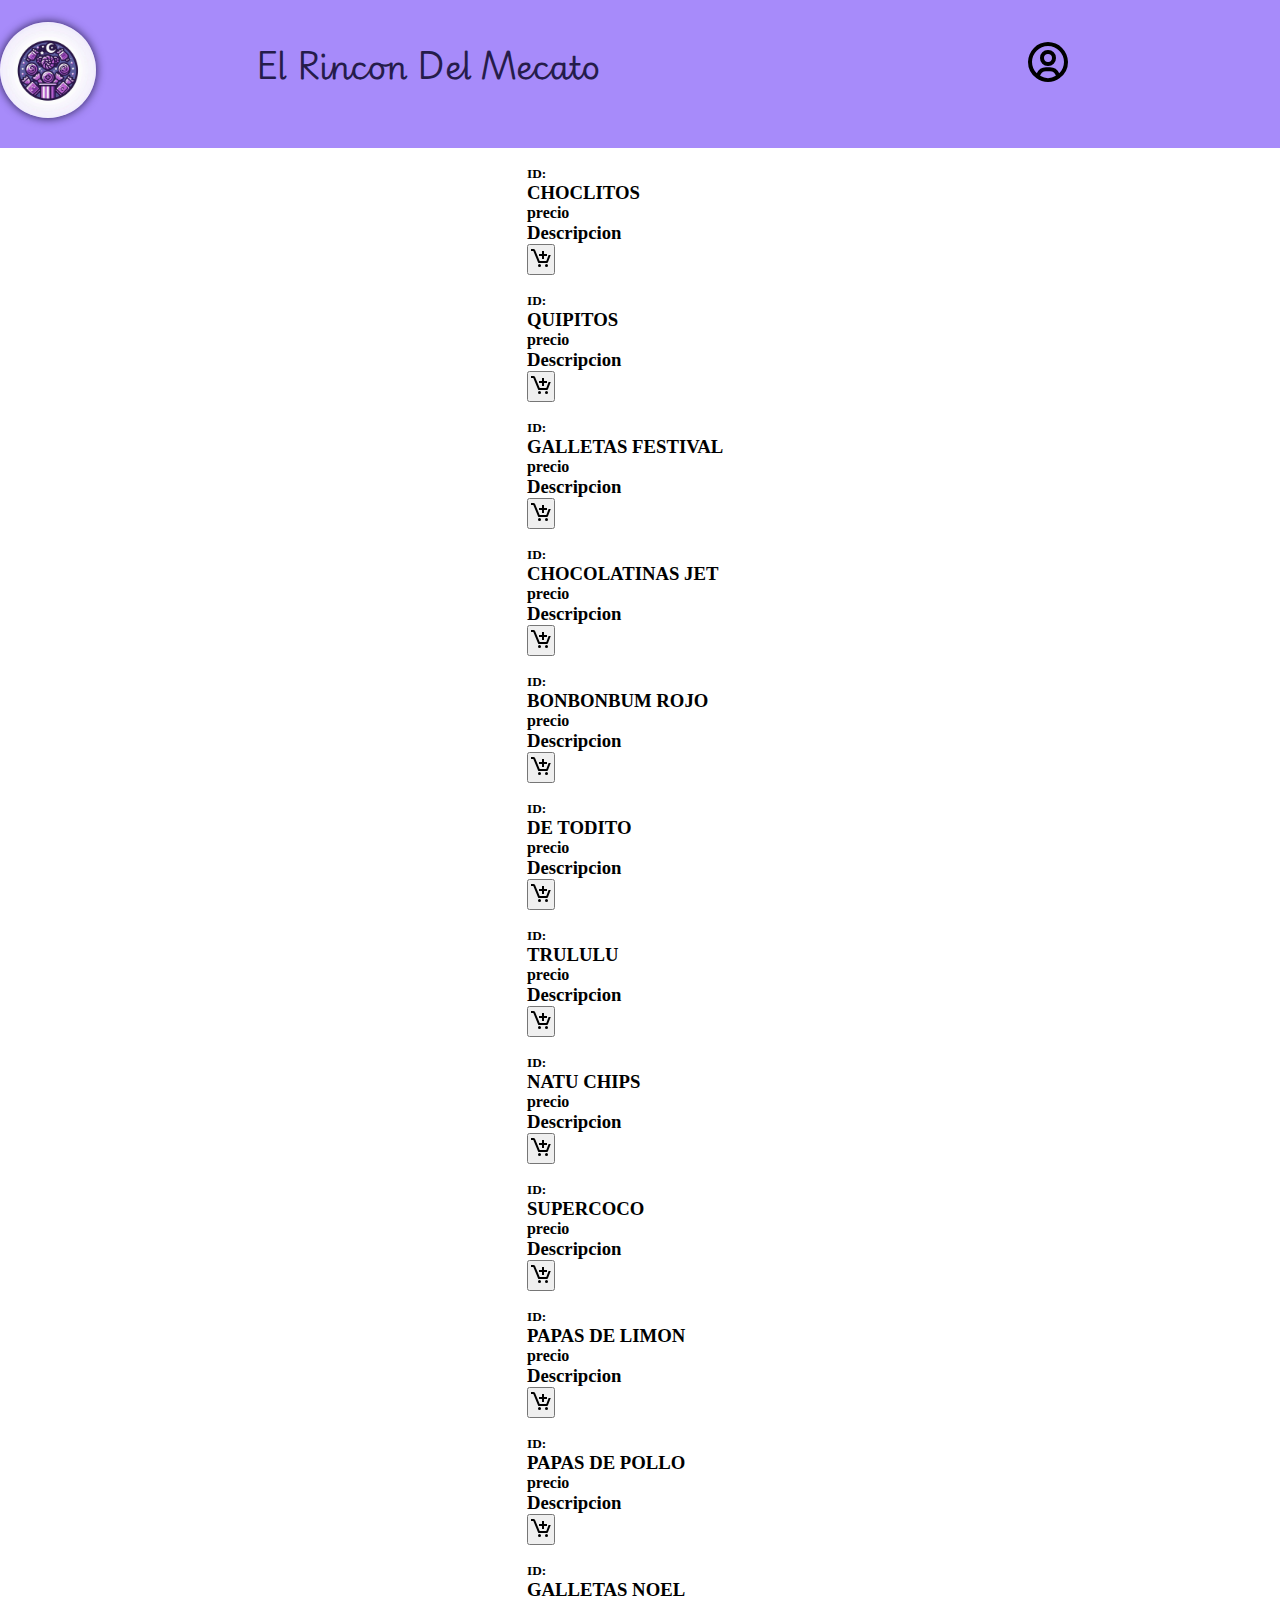
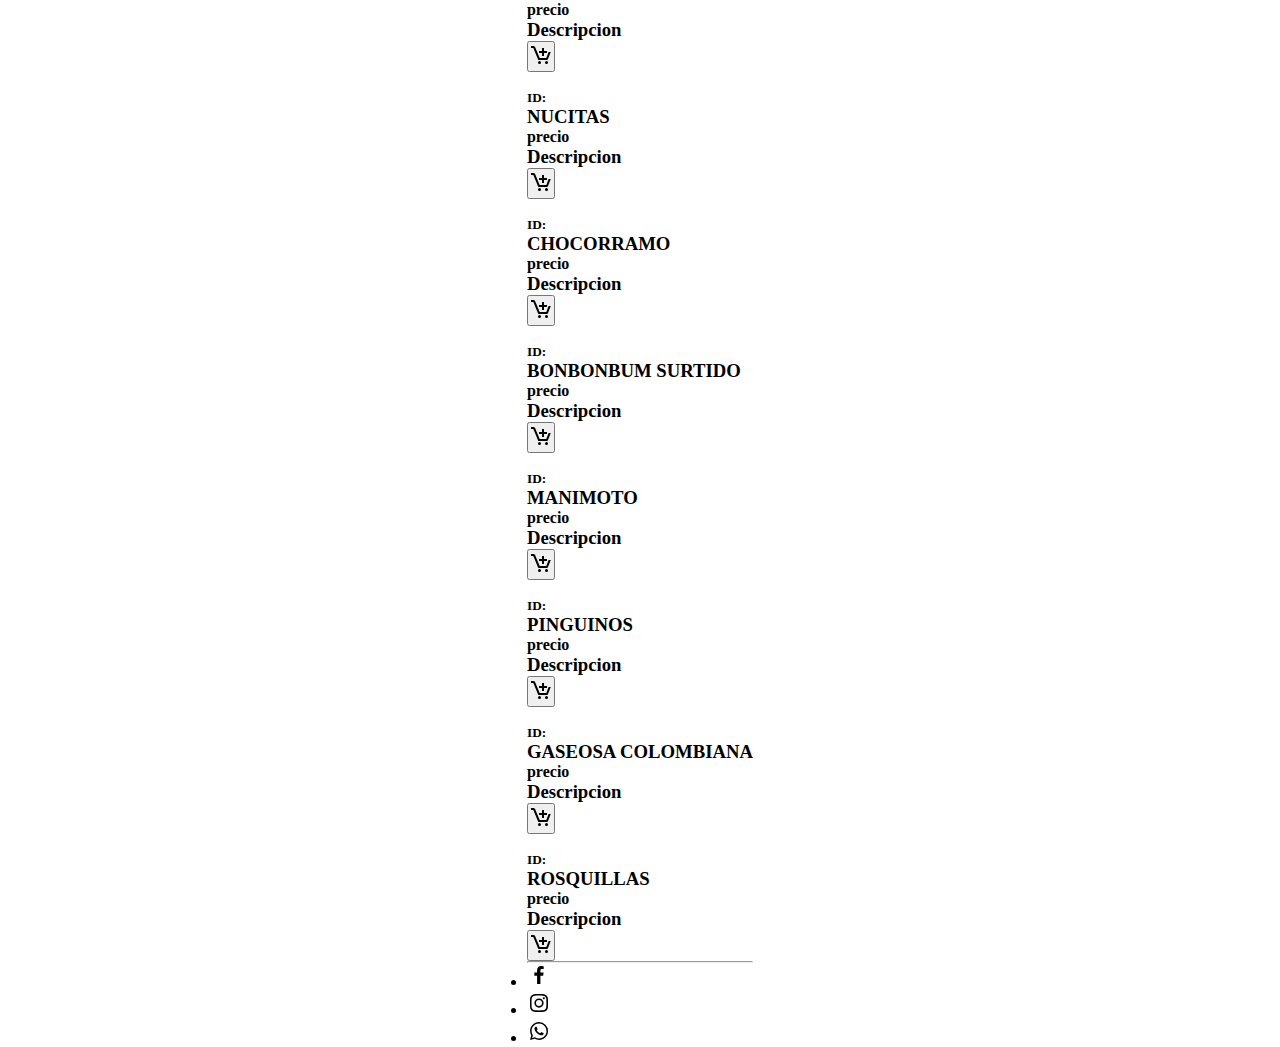
==== commit 590cefca: "estructura del css del header" ====
--- a/index.html
+++ b/index.html
@@ -3,6 +3,7 @@
 <head>
     <meta charset="UTF-8">
     <meta name="viewport" content="width=device-width, initial-scale=1.0">
+    <link rel="stylesheet" href="style.css">
     <title>El Rincon Del Mecato</title>
 </head>
 <body>
@@ -16,7 +17,7 @@
                 <h1>El Rincon Del Mecato</h1>
             </div>
 
-            <div class="user">
+            <div class="containerUser">
                 <img src="icons and logo/bx-user-circle.svg" alt="">
             </div>
         </div>
--- a/style.css
+++ b/style.css
@@ -0,0 +1,70 @@
+@import url('https://fonts.googleapis.com/css2?family=Playwrite+GB+S:ital,wght@0,100..400;1,100..400&family=Raleway:ital,wght@0,100..900;1,100..900&display=swap');
+
+*{
+    margin: 0;
+    padding: 0;
+    box-sizing: border-box;
+}
+
+body {
+    width: 100vw;
+    height: 100vh;
+    display: flex;
+    flex-direction: column;
+    align-items: center;
+}
+
+header {
+    width: 100%;
+    height: 10rem;
+    background-color: #A78BFA;
+    display: flex;
+    justify-content: space-between;
+    align-items: center;
+}
+
+.container {
+    width: 100%;
+    height: 70%;
+    display: flex;
+    justify-content: center;
+    align-items: center;
+}
+
+.containerLogo {
+    width: 20%;
+    height: 100%;
+    justify-content: center;
+    align-items: center;
+}
+
+.containerLogo > img {
+    width: 6rem;
+    height: 6rem;
+    border-radius: 50%;
+    margin-bottom: 3rem;
+    box-shadow: 0px 0px 10px  #251c4a;
+}
+
+.containerTitle {
+    width: 60%;
+    height: 100%;
+}
+
+.containerTitle > h1 {
+    color:#251c4a;
+    font-size: 2rem;
+    font-family: "Playwrite GB S", serif;
+    margin-top: 1rem;
+}
+
+.containerUser {
+    width: 20%;
+    height: 100%;
+}
+
+.containerUser > img {
+    width: 3rem;
+    height: 3rem;
+    margin-top: 1rem;
+}
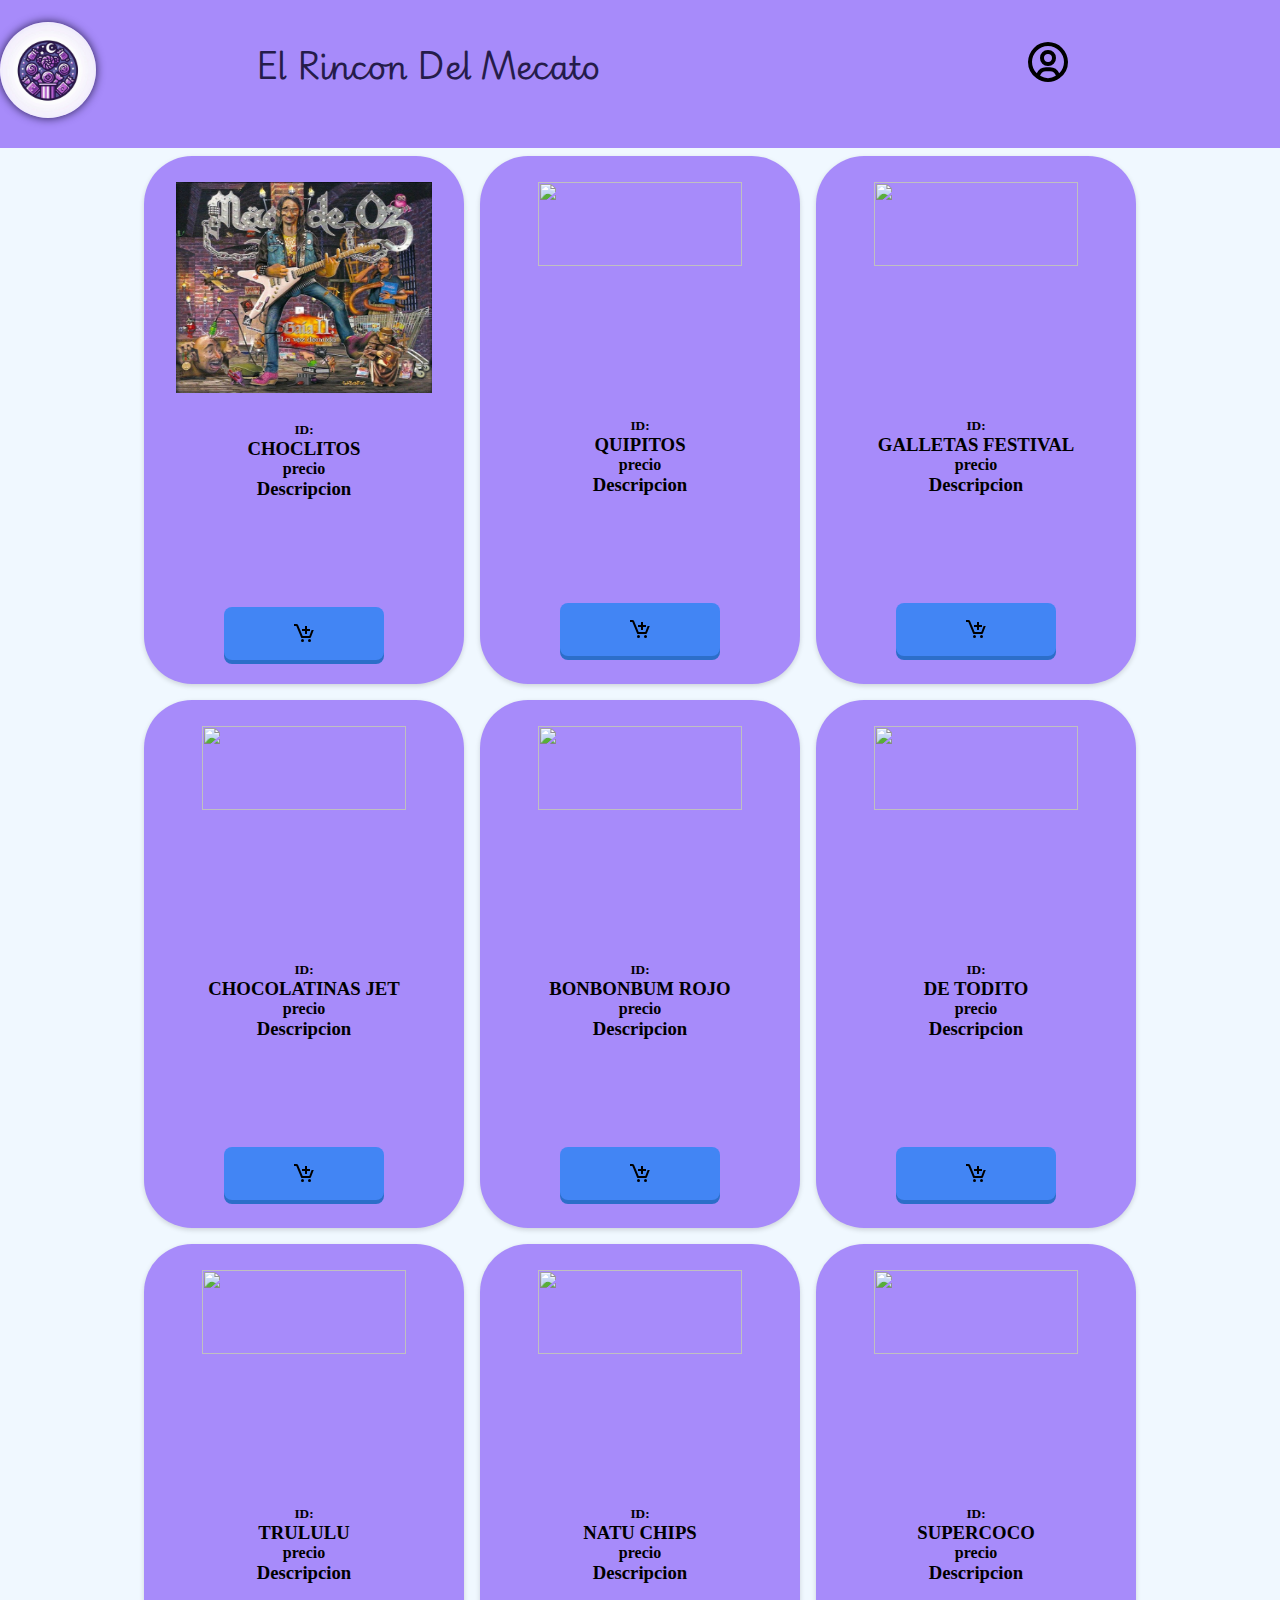
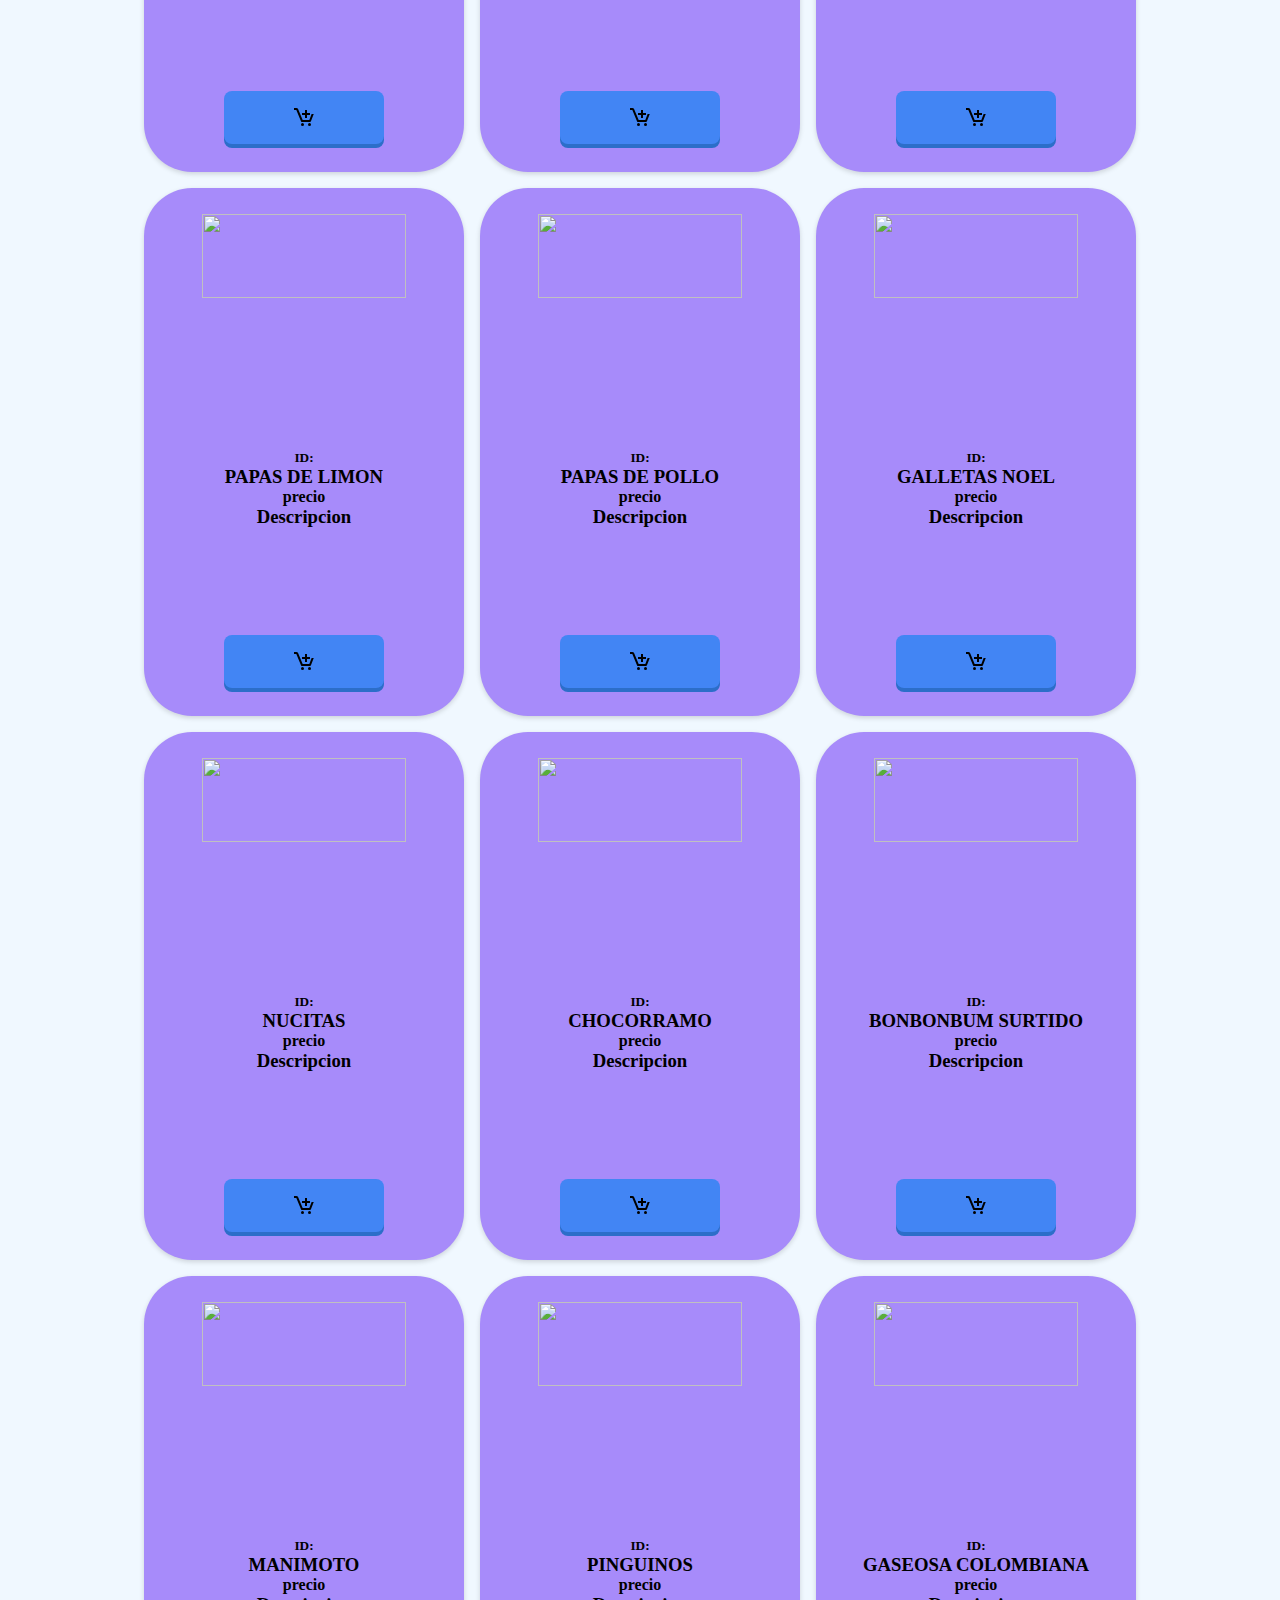
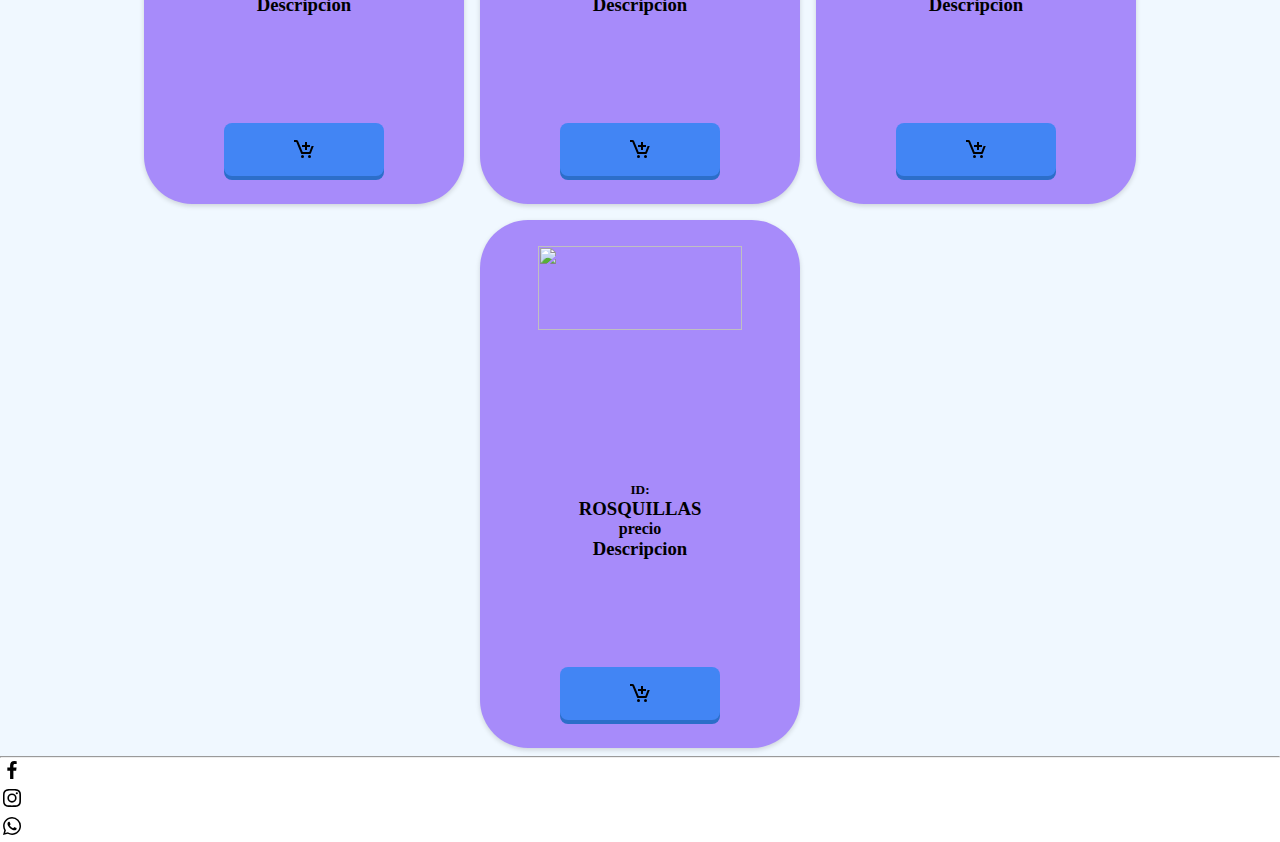
==== commit d2cbe836: "estructura del css de la seccion de productos" ====
--- a/index.html
+++ b/index.html
@@ -25,7 +25,7 @@
     <main>
         <section>
             <div class="container-img-text">
-                <img src="" alt="">
+                <img src="icons and logo/R.jpeg" alt="">
                 <div class="text">
                     <h5>ID:</h5>
                     <h3>CHOCLITOS</h3>
--- a/style.css
+++ b/style.css
@@ -68,3 +68,64 @@
     height: 3rem;
     margin-top: 1rem;
 }
+
+
+main > section{
+    width: 100%;
+    background-color: aliceblue;
+    display: flex;
+    justify-content: center;
+    align-items: center;
+    flex-wrap: wrap;
+    text-align: center;
+}
+
+section > .container-img-text {
+    flex-direction: column;
+    width: 20rem;
+    height: 33rem;
+    background-color: #A78BFA;
+    margin: 0.5rem;
+    border-radius: 3rem;
+    transition: transform 0.3s, box-shadow 0.3s;
+    box-shadow: 0px 2px 5px rgba(0, 0, 0, 0.15);
+}
+
+section > .container-img-text:hover{
+    transform: translateY(-10px);
+    box-shadow: 0px 8px 15px rgba(0, 0, 0, 0.3);
+}
+
+section > .container-img-text > img {
+    width: 80%;
+    height: 40%;
+    margin: 1.6rem;
+    transition: opacity 0.3s;
+}
+
+section > .container-img-text > .text{
+    width: 80%;
+    height: 35%;
+    justify-content: center;
+    align-items: center;
+    margin-left: 2rem;
+}
+
+section > .container-img-text > button{
+    width: 50%;
+    height: 10%;
+    background-color: #4285f4; 
+    color: white;
+    padding: 14px 28px;
+    font-size: 16px;
+    border: none;
+    border-radius: 8px;
+    box-shadow: 0px 4px #2c6ec9;
+    cursor: pointer;
+    transition: box-shadow 0.2s ease;
+}
+
+section > .container-img-text> button:active {
+    box-shadow: 0px 2px #2c6ec9;
+    transform: translateY(2px);
+}